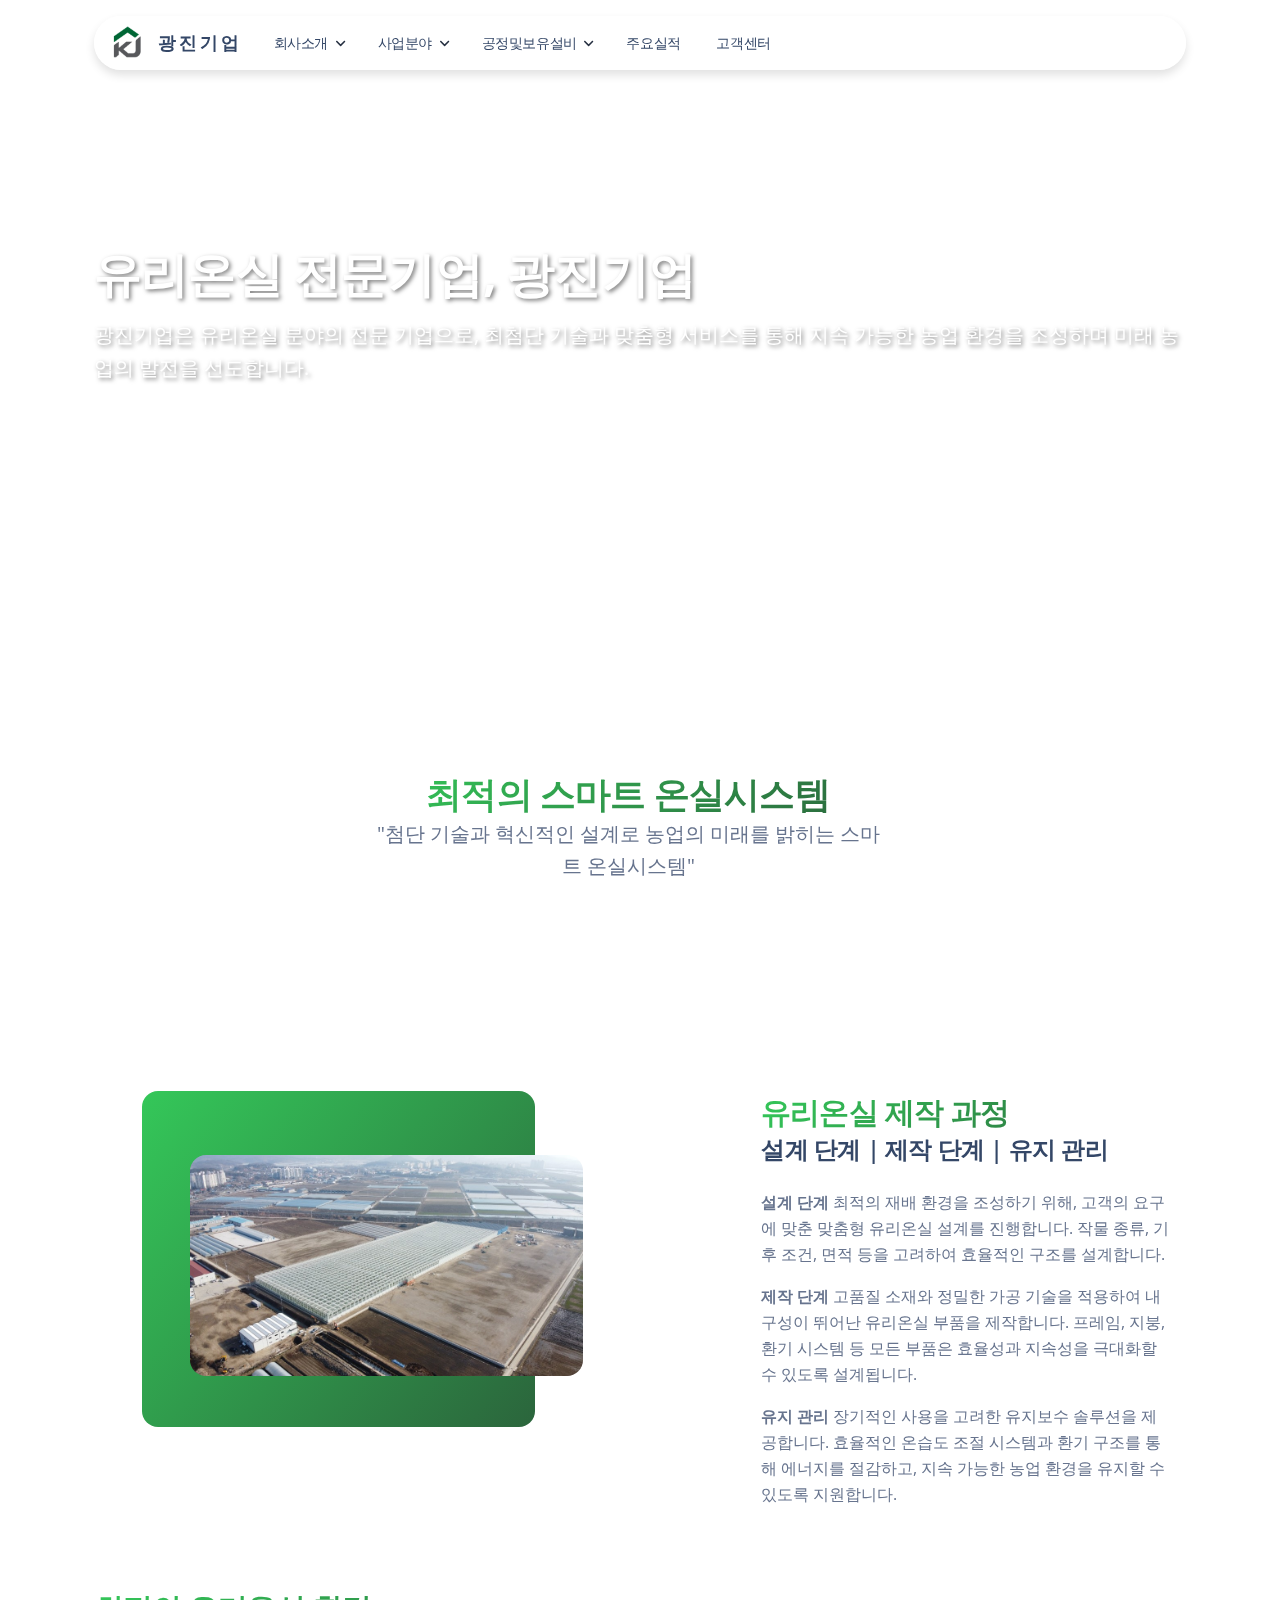
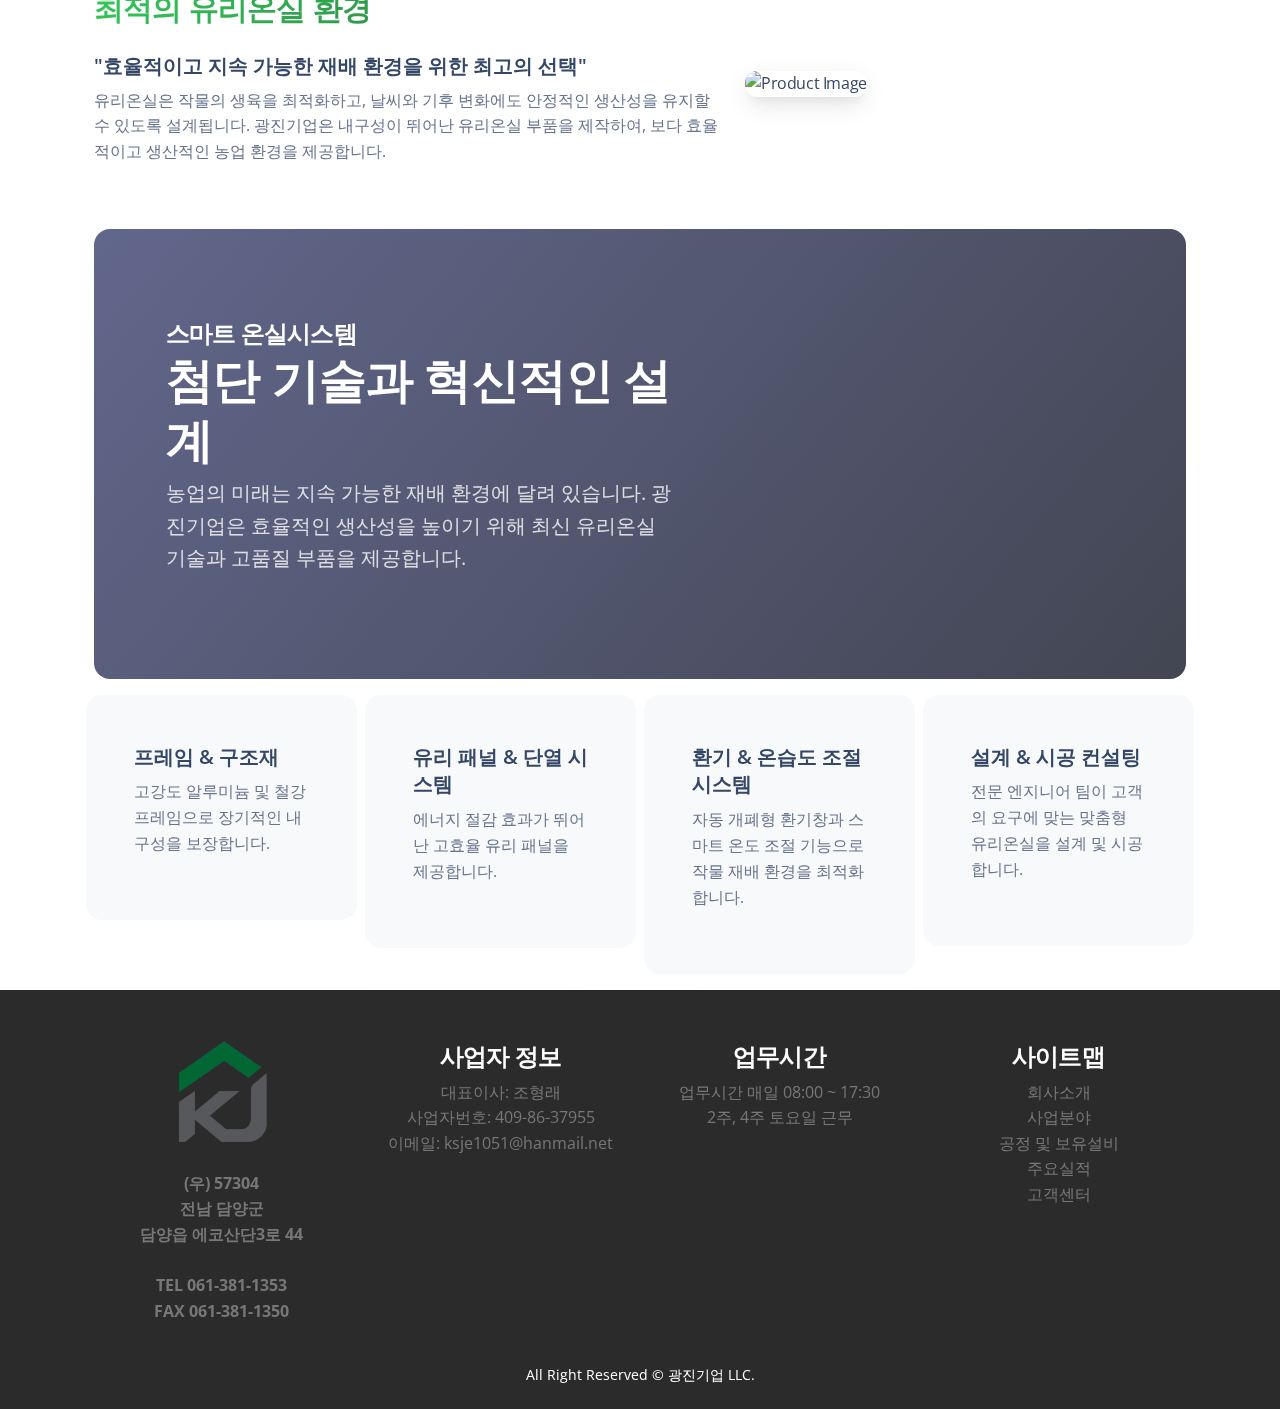
==== index.html @ 43ae908e "바로가기 삭제" ====
<!DOCTYPE html>
<html lang="en">

<head>
    <meta charset="utf-8" />
    <meta name="viewport" content="width=device-width, initial-scale=1, shrink-to-fit=no">

    <link rel="apple-touch-icon" sizes="76x76" href="./assets/img/apple-icon.png">
    <link rel="icon" type="image/png" href="./assets/img/main/kwangjin_logo.png">

    <title>광진기업</title>

    <!--     Fonts and icons     -->
    <link href="https://fonts.googleapis.com/css?family=Open+Sans:300,400,600,700" rel="stylesheet" />

    <!-- Nucleo Icons -->
    <link href="./assets/css/nucleo-icons.css" rel="stylesheet" />
    <link href="./assets/css/nucleo-svg.css" rel="stylesheet" />

    <!-- Font Awesome Icons -->
    <script src="https://kit.fontawesome.com/42d5adcbca.js" crossorigin="anonymous"></script>


    <!-- CSS Files -->



    <link id="pagestyle" href="./assets/css/soft-design-system.css?v=1.0.9" rel="stylesheet" />


    <link href="https://fonts.googleapis.com/css?family=M+PLUS+Rounded+1c" rel="stylesheet">
</head>

<body class="index-page">
    <!-- Navbar -->
    <div class="container position-sticky z-index-sticky top-0">
        <div class="row">
            <div class="col-12">
                <nav
                    class="navbar navbar-expand-lg  blur blur-rounded top-0 z-index-fixed shadow position-absolute my-3 py-2 start-0 end-0 mx-4">
                    <div class="container-fluid px-0">
                        <img src="assets/img/main/kwangjin_logo.png"
                            style="width: 30px; margin-bottom: 0.15rem; margin-left: 0.1rem;">
                        <a class="navbar-brand font-weight-bolder ms-sm-3" href="http://kwangjin.tech/index.html"
                            rel="tooltip" title="Designed and Coded by Creative Tim" data-placement="bottom"
                            style="font-size: 1.1rem; padding: 0; letter-spacing: 3px; font-family: 'M PLUS Rounded 1c';">
                            광진기업
                        </a>
                        <button class="navbar-toggler shadow-none ms-2" type="button" data-bs-toggle="collapse"
                            data-bs-target="#navigation" aria-controls="navigation" aria-expanded="false"
                            aria-label="Toggle navigation">
                            <span class="navbar-toggler-icon mt-2">
                                <span class="navbar-toggler-bar bar1"></span>
                                <span class="navbar-toggler-bar bar2"></span>
                                <span class="navbar-toggler-bar bar3"></span>
                            </span>
                        </button>
                        <div class="collapse navbar-collapse pt-3 pb-2 py-lg-0 w-100" id="navigation">
                            <ul class="navbar-nav navbar-nav-hover w-100">
                                <li class="nav-item dropdown dropdown-hover mx-2">
                                    <a class="nav-link ps-2 d-flex justify-content-between cursor-pointer align-items-center"
                                        href="javascript:;" id="dropdownMenuPages" data-bs-toggle="dropdown"
                                        aria-expanded="false">
                                        회사소개&nbsp;
                                        <img src="./assets/img/down-arrow-dark.svg" alt="down-arrow" class="arrow ms-1">
                                    </a>
                                    <div class="dropdown-menu dropdown-menu-animation dropdown-md p-3 border-radius-lg mt-0 mt-lg-3"
                                        aria-labelledby="dropdownMenuPages">
                                        <div class="d-none d-lg-block">
                                            <a href="http://kwangjin.tech/companyInfo.html"
                                                class="dropdown-item border-radius-md">
                                                <span class="ps-3">회사소개</span>
                                            </a>
                                            <a href="http://kwangjin.tech/organization.html"
                                                class="dropdown-item border-radius-md">
                                                <span class="ps-3">조직도</span>
                                            </a>
                                            <a href="http://kwangjin.tech/photoboard.html"
                                                class="dropdown-item border-radius-md">
                                                <span class="ps-3">인증서현황</span>
                                            </a>
                                            <a href="javascript:alert('해당 페이지는 준비중 입니다!');"
                                                class="dropdown-item border-radius-md">
                                                <span class="ps-3">약도</span>
                                            </a>
                                        </div>
                                        <div class="d-lg-none">
                                            <a href="http://kwangjin.tech/companyInfo.html"
                                                class="dropdown-item border-radius-md">
                                                <span class="ps-3">회사소개</span>
                                            </a>
                                            <a href="http://kwangjin.tech/organization.html"
                                                class="dropdown-item border-radius-md">
                                                <span class="ps-3">조직도</span>
                                            </a>
                                            <a href="http://kwangjin.tech/photoboard.html"
                                                class="dropdown-item border-radius-md">
                                                <span class="ps-3">인증서현황</span>
                                            </a>
                                            <a href="javascript:alert('해당 페이지는 준비중 입니다!');"
                                                class="dropdown-item border-radius-md">
                                                <span class="ps-3">약도</span>
                                            </a>
                                        </div>
                                    </div>
                                </li>



                                <li class="nav-item dropdown dropdown-hover mx-2">
                                    <a class="nav-link ps-2 d-flex justify-content-between cursor-pointer align-items-center"
                                        href="javascript:;" id="dropdownMenuPages" data-bs-toggle="dropdown"
                                        aria-expanded="false">
                                        사업분야&nbsp;
                                        <img src="./assets/img/down-arrow-dark.svg" alt="down-arrow" class="arrow ms-1">
                                    </a>
                                    <div class="dropdown-menu dropdown-menu-animation dropdown-md p-3 border-radius-lg mt-0 mt-lg-3"
                                        aria-labelledby="dropdownMenuPages">
                                        <div class="d-none d-lg-block">
                                            <a href="http://kwangjin.tech/glassGreenhouse.html"
                                                class="dropdown-item border-radius-md">
                                                <span class="ps-3">유리온실</span>
                                            </a>
                                            <a href="http://kwangjin.tech/weightGreenhouse.html"
                                                class="dropdown-item border-radius-md">
                                                <span class="ps-3">경량온실</span>
                                            </a>
                                            <a href="javascript:alert('해당 페이지는 준비중 입니다!');"
                                                class="dropdown-item border-radius-md">
                                                <span class="ps-3">제품소개</span>
                                            </a>
                                        </div>
                                        <div class="d-lg-none">
                                            <a href="http://kwangjin.tech/glassGreenhouse.html"
                                                class="dropdown-item border-radius-md">
                                                <span class="ps-3">유리온실</span>
                                            </a>
                                            <a href="http://kwangjin.tech/weightGreenhouse.html"
                                                class="dropdown-item border-radius-md">
                                                <span class="ps-3">경량온실</span>
                                            </a>
                                            <a href="javascript:alert('해당 페이지는 준비중 입니다!');"
                                                class="dropdown-item border-radius-md">
                                                <span class="ps-3">제품소개</span>
                                            </a>
                                        </div>
                                    </div>
                                </li>


                                <li class="nav-item dropdown dropdown-hover mx-2">
                                    <a class="nav-link ps-2 d-flex justify-content-between cursor-pointer align-items-center"
                                        href="javascript:;" id="dropdownMenuPages" data-bs-toggle="dropdown"
                                        aria-expanded="false">
                                        공정및보유설비&nbsp;
                                        <img src="./assets/img/down-arrow-dark.svg" alt="down-arrow" class="arrow ms-1">
                                    </a>
                                    <div class="dropdown-menu dropdown-menu-animation dropdown-md p-3 border-radius-lg mt-0 mt-lg-3"
                                        aria-labelledby="dropdownMenuPages">
                                        <div class="d-none d-lg-block">
                                            <a href="http://kwangjin.tech/process.html"
                                                class="dropdown-item border-radius-md">
                                                <span class="ps-3">공정과정</span>
                                            </a>
                                            <a href="http://kwangjin.tech/al_process.html"
                                                class="dropdown-item border-radius-md">
                                                <span class="ps-3">얄미늄</span>
                                            </a>
                                            <a href="http://kwangjin.tech/steel_process.html"
                                                class="dropdown-item border-radius-md">
                                                <span class="ps-3">철골</span>
                                            </a>
                                        </div>
                                        <div class="d-lg-none">
                                            <a href="http://kwangjin.tech/process.html"
                                                class="dropdown-item border-radius-md">
                                                <span class="ps-3">공정과정</span>
                                            </a>
                                            <a href="http://kwangjin.tech/al_process.html"
                                                class="dropdown-item border-radius-md">
                                                <span class="ps-3">얄미늄</span>
                                            </a>
                                            <a href="http://kwangjin.tech/steel_process.html"
                                                class="dropdown-item border-radius-md">
                                                <span class="ps-3">철골</span>
                                            </a>
                                        </div>
                                    </div>
                                </li>

                                <li class="nav-item dropdown dropdown-hover mx-2">
                                    <a class="nav-link ps-2 d-flex justify-content-between cursor-pointer align-items-center"
                                        href="http://kwangjin.tech/results.html" id="dropdownMenuPages">
                                        주요실적&nbsp;
                                    </a>
                                </li>

                                <li class="nav-item dropdown dropdown-hover mx-2">
                                    <a class="nav-link ps-2 d-flex justify-content-between cursor-pointer align-items-center"
                                        href="http://kwangjin.tech/contact.html" id="dropdownMenuPages">
                                        고객센터&nbsp;
                                    </a>
                                </li>
                            </ul>
                        </div>
                    </div>
                </nav>
                <!-- End Navbar -->
            </div>
        </div>
    </div>

    <header class="header-2">
        <div class="page-header min-vh-75 relative" style="background-image: url('./assets/img/main/sky.jpg')">
            <div class="container">
                <div class="row">
                    <div class="col-lg-7mx-auto">
                        <h1 class="text-white pt-3 mt-n5 text-shadow">유리온실 전문기업, 광진기업</h1>
                        <p class="lead text-white mt-3 text-shadow">광진기업은 유리온실 분야의 전문 기업으로, 최첨단 기술과 맞춤형 서비스를 통해 지속 가능한
                            농업 환경을 조성하며 미래 농업의 발전을 선도합니다.
                        </p>
                    </div>
                </div>
            </div>

            <div class="position-absolute w-100 z-index-1 bottom-0">
                <svg class="waves" xmlns="http://www.w3.org/2000/svg" xmlns:xlink="http://www.w3.org/1999/xlink"
                    viewBox="0 24 150 40" preserveAspectRatio="none" shape-rendering="auto">
                    <defs>
                        <path id="gentle-wave"
                            d="M-160 44c30 0 58-18 88-18s 58 18 88 18 58-18 88-18 58 18 88 18 v44h-352z" />
                    </defs>
                    <g class="moving-waves">
                        <use xlink:href="#gentle-wave" x="48" y="-1" fill="rgba(255,255,255,0.40" />
                        <use xlink:href="#gentle-wave" x="48" y="3" fill="rgba(255,255,255,0.35)" />
                        <use xlink:href="#gentle-wave" x="48" y="5" fill="rgba(255,255,255,0.25)" />
                        <use xlink:href="#gentle-wave" x="48" y="8" fill="rgba(255,255,255,0.20)" />
                        <use xlink:href="#gentle-wave" x="48" y="13" fill="rgba(255,255,255,0.15)" />
                        <use xlink:href="#gentle-wave" x="48" y="16" fill="rgba(255,255,255,0.95" />
                    </g>
                </svg>
            </div>
        </div>
    </header>
    <section class="py-5">
        <div class="container">
            <div class="row">
                <div class="row text-center my-sm-5 mt-5">
                    <div class="col-lg-6 mx-auto">
                        <h2 class="text-primary text-gradient mb-0">최적의 스마트 온실시스템</h2>
                        <!-- <h2 class="">말씀과 동행하는 교회</h2> -->
                        <p class="lead">"첨단 기술과 혁신적인 설계로 농업의 미래를 밝히는 스마트 온실시스템"</p>
                    </div>
                </div>
            </div>
        </div>
    </section>

    <section class="pt-lg-7 pt-5">
        <div class="container">
            <div class="row">
                <div class="col-lg-5 col-md-8 order-2 order-md-2 order-lg-1">
                    <div
                        class="position-relative ms-lg-5 mb-0 mb-md-7 mb-lg-0 d-none d-md-block d-lg-block d-xl-block h-75">
                        <div
                            class="bg-gradient-primary w-100 h-100 border-radius-xl position-absolute d-lg-block d-none">
                        </div>
                        <img src="./assets/img/main/construction.jpg"
                            class="w-100 border-radius-xl mt-6 ms-lg-5 position-relative z-index-5" alt="">
                    </div>
                </div>
                <div class="col-lg-5 col-md-12 ms-auto order-1 order-md-1 order-lg-1">
                    <div class="p-3 pt-0">
                        <h3 class="text-gradient text-primary mb-0">유리온실 제작 과정</h3>
                        <h4 class="mb-4"><a href="javascript:alert('해당 페이지는 준비중 입니다!');" target="blank"
                                rel="nofollow">설계 단계 | 제작 단계 | 유지 관리</a></h4>
                        <p><b>설계 단계 </b>최적의 재배 환경을 조성하기 위해, 고객의 요구에 맞춘 맞춤형 유리온실 설계를 진행합니다. 작물 종류, 기후 조건, 면적 등을 고려하여 효율적인
                            구조를 설계합니다.
                        </p>
                        <p><b>제작 단계 </b>고품질 소재와 정밀한 가공 기술을 적용하여 내구성이 뛰어난 유리온실 부품을 제작합니다. 프레임, 지붕, 환기 시스템 등 모든 부품은 효율성과
                            지속성을 극대화할 수
                            있도록 설계됩니다.</p>
                        <p><b>유지 관리 </b>장기적인 사용을 고려한 유지보수 솔루션을 제공합니다. 효율적인 온습도 조절 시스템과 환기 구조를 통해 에너지를 절감하고, 지속 가능한 농업
                            환경을 유지할 수 있도록
                            지원합니다.</p>
                        <!-- <a href="javascript:alert('해당 페이지는 준비중 입니다!');" target="blank" rel="nofollow" class="text-dark icon-move-right">바로가기
              <i class="fas fa-arrow-right text-sm ms-1"></i>
            </a> -->
                    </div>
                </div>
            </div>
        </div>
    </section>

    <section class="my-5">
        <div class="container">
            <div class="row">
                <div class="col-md-7 col-12 my-auto">
                    <h3 class="text-gradient text-primary mb-0">최적의 유리온실 환경</h3>
                    <p class="pe-md-5 mb-4">
                    <h5>"효율적이고 지속 가능한 재배 환경을 위한 최고의 선택"</h5>
                    유리온실은 작물의 생육을 최적화하고, 날씨와 기후 변화에도 안정적인 생산성을 유지할 수 있도록 설계됩니다. 광진기업은 내구성이 뛰어난 유리온실 부품을 제작하여, 보다 효율적이고
                    생산적인 농업
                    환경을 제공합니다.
                    </p>
                </div>
                <div class="col-md-5 col-12 my-auto">
                    <a href="javascript:alert('해당 페이지는 준비중 입니다!');">
                        <img class="w-100 border-radius-lg shadow-lg" src="./assets/img/main/sky.jpg"
                            alt="Product Image">
                    </a>
                </div>
            </div>
        </div>
    </section>
    <div class="container mt-sm-5">
        <div class="page-header min-vh-50 my-sm-3 mb-3 border-radius-xl"
            style="background-image: url('./assets/img/main/bakryeonJi.jpg');">
            <span class="mask bg-gradient-dark"></span>
            <div class="container">
                <div class="row">
                    <div class="col-lg-6 ms-lg-5">
                        <h4 class="text-white mb-0">스마트 온실시스템</h4>
                        <h1 class="text-white">첨단 기술과 혁신적인 설계</h1>
                        <p class="lead text-white opacity-8">농업의 미래는 지속 가능한 재배 환경에 달려 있습니다. 광진기업은 효율적인 생산성을 높이기 위해 최신
                            유리온실 기술과 고품질
                            부품을 제공합니다.</p>
                    </div>
                </div>
            </div>
        </div>
    </div>

    <div class="container">
        <div class="row">
            <div class="col-lg-3 px-lg-1 mt-lg-0 mt-3">
                <div class="info-horizontal bg-gray-100 border-radius-xl p-5">
                    <div class="description">
                        <h5>프레임 & 구조재</h5>
                        <p>고강도 알루미늄 및 철강 프레임으로 장기적인 내구성을 보장합니다.</p>
                    </div>
                </div>
            </div>
            <div class="col-lg-3 px-lg-1 mt-lg-0 mt-3">
                <div class="info-horizontal bg-gray-100 border-radius-xl p-5">
                    <div class="description">
                        <h5>유리 패널 & 단열 시스템</h5>
                        <p>에너지 절감 효과가 뛰어난 고효율 유리 패널을 제공합니다.</p>
                    </div>
                </div>
            </div>
            <div class="col-lg-3 px-lg-1 mt-lg-0 mt-3">
                <div class="info-horizontal bg-gray-100 border-radius-xl p-5">
                    <div class="description">
                        <h5>환기 & 온습도 조절 시스템</h5>
                        <p>자동 개폐형 환기창과 스마트 온도 조절 기능으로 작물 재배 환경을 최적화합니다.</p>
                    </div>
                </div>
            </div>
            <div class="col-lg-3 px-lg-1 mt-lg-0 mt-3">
                <div class="info-horizontal bg-gray-100 border-radius-xl p-5">
                    <div class="description">
                        <h5>설계 & 시공 컨설팅</h5>
                        <p>전문 엔지니어 팀이 고객의 요구에 맞는 맞춤형 유리온실을 설계 및 시공합니다.</p>
                    </div>
                </div>
            </div>

        </div>
    </div>
    <footer class="footer pt-0 mt-0" style="background-color: #2B2B2B;">
        <hr class="horizontal dark mb-5">
        <div class="container">
            <div class=" row">
                <div class="col-md-3 mb-3">
                    <div style="text-align: center; color: #777777;">
                        <img src="./assets/img/main/kwangjin_logo.png" style="width: 100px;"><br><br>
                        <strong>
                            (우) 57304 <br>
                            전남 담양군 <br>담양읍 에코산단3로 44<br><br>
                            TEL 061-381-1353<br>
                            FAX 061-381-1350
                        </strong>
                    </div>

                </div>
                <div class="col-md-3 mb-3">
                    <div style="text-align: center; color: #777777;">
                        <div style="color: #777777;">
                            <h4><strong style="color: #ffffff;">사업자 정보</strong></h4>
                            대표이사: 조형래<br>
                            사업자번호: 409-86-37955<br>
                            이메일: ksje1051@hanmail.net
                        </div>
                    </div>
                </div>
                <div class="col-md-3 mb-3">
                    <div style="text-align: center; color: #777777;">
                        <div style="color: #777777;">
                            <h4><strong style="color: #ffffff;">업무시간</strong></h4>
                            업무시간 매일 08:00 ~ 17:30<br>
                            2주, 4주 토요일 근무<br>
                        </div>
                    </div>
                </div>
                <div class="col-md-3 mb-3">
                    <div style="text-align: center; color: #777777;">
                        <div style="color: #777777;" style="display: none;">
                            <h4><strong style="color: #ffffff;">사이트맵</strong></h4>
                            회사소개<br>
                            사업분야<br>
                            공정 및 보유설비<br>
                            주요실적<br>
                            고객센터
                        </div>
                    </div>
                </div>
                <div class="col-12">
                    <div class="text-center">
                        <p class="my-4 text-sm" style="color: #ffffff;">
                            All Right Reserved © 광진기업 LLC.
                        </p>
                    </div>
                </div>
            </div>
        </div>
    </footer>

    <script src="./assets/js/core/popper.min.js" type="text/javascript"></script>
    <script src="./assets/js/core/bootstrap.min.js" type="text/javascript"></script>


    <script type="text/javascript">

        if (document.getElementById('state1')) {
            const countUp = new CountUp('state1', document.getElementById("state1").getAttribute("countTo"));
            if (!countUp.error) {
                countUp.start();
            } else {
                console.error(countUp.error);
            }
        }
        if (document.getElementById('state2')) {
            const countUp1 = new CountUp('state2', document.getElementById("state2").getAttribute("countTo"));
            if (!countUp1.error) {
                countUp1.start();
            } else {
                console.error(countUp1.error);
            }
        }
        if (document.getElementById('state3')) {
            const countUp2 = new CountUp('state3', document.getElementById("state3").getAttribute("countTo"));
            if (!countUp2.error) {
                countUp2.start();
            } else {
                console.error(countUp2.error);
            };
        }
    </script>
    <style>
        .text-shadow {
            text-shadow: 2px 2px 4px rgba(0, 0, 0, 0.5);
        }
    </style>
</body>

</html>
---- assets/css/nucleo-icons.css ----
/*--------------------------------

hermes-dashboard-icons Web Font - built using nucleoapp.com
License - nucleoapp.com/license/

-------------------------------- */
/* @font-face {
  font-family: 'NucleoIcons';
  src: url('../fonts/nucleo-icons.eot');
  src: url('../fonts/nucleo-icons.eot') format('embedded-opentype'), url('../fonts/nucleo-icons.woff2') format('woff2'), url('../fonts/nucleo-icons.woff') format('woff'), url('../fonts/nucleo-icons.ttf') format('truetype'), url('../fonts/nucleo-icons.svg') format('svg');
  font-weight: normal;
  font-style: normal;
} */

/*------------------------
    base class definition
-------------------------*/
.ni {
  display: inline-block;
  font: normal normal normal 14px/1 NucleoIcons;
  font-size: inherit;
  text-rendering: auto;
  -webkit-font-smoothing: antialiased;
  -moz-osx-font-smoothing: grayscale;
}

/*------------------------
  change icon size
-------------------------*/
.ni-lg {
  font-size: 1.33333333em;
  line-height: 0.75em;
  vertical-align: -15%;
}

.ni-2x {
  font-size: 2em;
}

.ni-3x {
  font-size: 3em;
}

.ni-4x {
  font-size: 4em;
}

.ni-5x {
  font-size: 5em;
}

/*----------------------------------
  add a square/circle background
-----------------------------------*/
.ni.square,
.ni.circle {
  padding: 0.33333333em;
  vertical-align: -16%;
  background-color: #eee;
}

.ni.circle {
  border-radius: 50%;
}

/*------------------------
  list icons
-------------------------*/
.ni-ul {
  padding-left: 0;
  margin-left: 2.14285714em;
  list-style-type: none;
}

.ni-ul>li {
  position: relative;
}

.ni-ul>li>.ni {
  position: absolute;
  left: -1.57142857em;
  top: 0.14285714em;
  text-align: center;
}

.ni-ul>li>.ni.lg {
  top: 0;
  left: -1.35714286em;
}

.ni-ul>li>.ni.circle,
.ni-ul>li>.ni.square {
  top: -0.19047619em;
  left: -1.9047619em;
}

/*------------------------
  spinning icons
-------------------------*/
.ni.spin {
  -webkit-animation: nc-spin 2s infinite linear;
  -moz-animation: nc-spin 2s infinite linear;
  animation: nc-spin 2s infinite linear;
}

@-webkit-keyframes nc-spin {
  0% {
    -webkit-transform: rotate(0deg);
  }

  100% {
    -webkit-transform: rotate(360deg);
  }
}

@-moz-keyframes nc-spin {
  0% {
    -moz-transform: rotate(0deg);
  }

  100% {
    -moz-transform: rotate(360deg);
  }
}

@keyframes nc-spin {
  0% {
    -webkit-transform: rotate(0deg);
    -moz-transform: rotate(0deg);
    -ms-transform: rotate(0deg);
    -o-transform: rotate(0deg);
    transform: rotate(0deg);
  }

  100% {
    -webkit-transform: rotate(360deg);
    -moz-transform: rotate(360deg);
    -ms-transform: rotate(360deg);
    -o-transform: rotate(360deg);
    transform: rotate(360deg);
  }
}

/*------------------------
  rotated/flipped icons
-------------------------*/
.ni.rotate-90 {
  filter: progid:DXImageTransform.Microsoft.BasicImage(rotation=1);
  -webkit-transform: rotate(90deg);
  -moz-transform: rotate(90deg);
  -ms-transform: rotate(90deg);
  -o-transform: rotate(90deg);
  transform: rotate(90deg);
}

.ni.rotate-180 {
  filter: progid:DXImageTransform.Microsoft.BasicImage(rotation=2);
  -webkit-transform: rotate(180deg);
  -moz-transform: rotate(180deg);
  -ms-transform: rotate(180deg);
  -o-transform: rotate(180deg);
  transform: rotate(180deg);
}

.ni.rotate-270 {
  filter: progid:DXImageTransform.Microsoft.BasicImage(rotation=3);
  -webkit-transform: rotate(270deg);
  -moz-transform: rotate(270deg);
  -ms-transform: rotate(270deg);
  -o-transform: rotate(270deg);
  transform: rotate(270deg);
}

.ni.flip-y {
  filter: progid:DXImageTransform.Microsoft.BasicImage(rotation=0);
  -webkit-transform: scale(-1, 1);
  -moz-transform: scale(-1, 1);
  -ms-transform: scale(-1, 1);
  -o-transform: scale(-1, 1);
  transform: scale(-1, 1);
}

.ni.flip-x {
  filter: progid:DXImageTransform.Microsoft.BasicImage(rotation=2);
  -webkit-transform: scale(1, -1);
  -moz-transform: scale(1, -1);
  -ms-transform: scale(1, -1);
  -o-transform: scale(1, -1);
  transform: scale(1, -1);
}

/*------------------------
    font icons
-------------------------*/

.ni-active-40::before {
  content: "\ea02";
}

.ni-air-baloon::before {
  content: "\ea03";
}

.ni-album-2::before {
  content: "\ea04";
}

.ni-align-center::before {
  content: "\ea05";
}

.ni-align-left-2::before {
  content: "\ea06";
}

.ni-ambulance::before {
  content: "\ea07";
}

.ni-app::before {
  content: "\ea08";
}

.ni-archive-2::before {
  content: "\ea09";
}

.ni-atom::before {
  content: "\ea0a";
}

.ni-badge::before {
  content: "\ea0b";
}

.ni-bag-17::before {
  content: "\ea0c";
}

.ni-basket::before {
  content: "\ea0d";
}

.ni-bell-55::before {
  content: "\ea0e";
}

.ni-bold-down::before {
  content: "\ea0f";
}

.ni-bold-left::before {
  content: "\ea10";
}

.ni-bold-right::before {
  content: "\ea11";
}

.ni-bold-up::before {
  content: "\ea12";
}

.ni-bold::before {
  content: "\ea13";
}

.ni-book-bookmark::before {
  content: "\ea14";
}

.ni-books::before {
  content: "\ea15";
}

.ni-box-2::before {
  content: "\ea16";
}

.ni-briefcase-24::before {
  content: "\ea17";
}

.ni-building::before {
  content: "\ea18";
}

.ni-bulb-61::before {
  content: "\ea19";
}

.ni-bullet-list-67::before {
  content: "\ea1a";
}

.ni-bus-front-12::before {
  content: "\ea1b";
}

.ni-button-pause::before {
  content: "\ea1c";
}

.ni-button-play::before {
  content: "\ea1d";
}

.ni-button-power::before {
  content: "\ea1e";
}

.ni-calendar-grid-58::before {
  content: "\ea1f";
}

.ni-camera-compact::before {
  content: "\ea20";
}

.ni-caps-small::before {
  content: "\ea21";
}

.ni-cart::before {
  content: "\ea22";
}

.ni-chart-bar-32::before {
  content: "\ea23";
}

.ni-chart-pie-35::before {
  content: "\ea24";
}

.ni-chat-round::before {
  content: "\ea25";
}

.ni-check-bold::before {
  content: "\ea26";
}

.ni-circle-08::before {
  content: "\ea27";
}

.ni-cloud-download-95::before {
  content: "\ea28";
}

.ni-cloud-upload-96::before {
  content: "\ea29";
}

.ni-compass-04::before {
  content: "\ea2a";
}

.ni-controller::before {
  content: "\ea2b";
}

.ni-credit-card::before {
  content: "\ea2c";
}

.ni-curved-next::before {
  content: "\ea2d";
}

.ni-delivery-fast::before {
  content: "\ea2e";
}

.ni-diamond::before {
  content: "\ea2f";
}

.ni-email-83::before {
  content: "\ea30";
}

.ni-fat-add::before {
  content: "\ea31";
}

.ni-fat-delete::before {
  content: "\ea32";
}

.ni-fat-remove::before {
  content: "\ea33";
}

.ni-favourite-28::before {
  content: "\ea34";
}

.ni-folder-17::before {
  content: "\ea35";
}

.ni-glasses-2::before {
  content: "\ea36";
}

.ni-hat-3::before {
  content: "\ea37";
}

.ni-headphones::before {
  content: "\ea38";
}

.ni-html5::before {
  content: "\ea39";
}

.ni-istanbul::before {
  content: "\ea3a";
}

.ni-key-25::before {
  content: "\ea3b";
}

.ni-laptop::before {
  content: "\ea3c";
}

.ni-like-2::before {
  content: "\ea3d";
}

.ni-lock-circle-open::before {
  content: "\ea3e";
}

.ni-map-big::before {
  content: "\ea3f";
}

.ni-mobile-button::before {
  content: "\ea40";
}

.ni-money-coins::before {
  content: "\ea41";
}

.ni-note-03::before {
  content: "\ea42";
}

.ni-notification-70::before {
  content: "\ea43";
}

.ni-palette::before {
  content: "\ea44";
}

.ni-paper-diploma::before {
  content: "\ea45";
}

.ni-pin-3::before {
  content: "\ea46";
}

.ni-planet::before {
  content: "\ea47";
}

.ni-ruler-pencil::before {
  content: "\ea48";
}

.ni-satisfied::before {
  content: "\ea49";
}

.ni-scissors::before {
  content: "\ea4a";
}

.ni-send::before {
  content: "\ea4b";
}

.ni-settings-gear-65::before {
  content: "\ea4c";
}

.ni-settings::before {
  content: "\ea4d";
}

.ni-single-02::before {
  content: "\ea4e";
}

.ni-single-copy-04::before {
  content: "\ea4f";
}

.ni-sound-wave::before {
  content: "\ea50";
}

.ni-spaceship::before {
  content: "\ea51";
}

.ni-square-pin::before {
  content: "\ea52";
}

.ni-support-16::before {
  content: "\ea53";
}

.ni-tablet-button::before {
  content: "\ea54";
}

.ni-tag::before {
  content: "\ea55";
}

.ni-tie-bow::before {
  content: "\ea56";
}

.ni-time-alarm::before {
  content: "\ea57";
}

.ni-trophy::before {
  content: "\ea58";
}

.ni-tv-2::before {
  content: "\ea59";
}

.ni-umbrella-13::before {
  content: "\ea5a";
}

.ni-user-run::before {
  content: "\ea5b";
}

.ni-vector::before {
  content: "\ea5c";
}

.ni-watch-time::before {
  content: "\ea5d";
}

.ni-world::before {
  content: "\ea5e";
}

.ni-zoom-split-in::before {
  content: "\ea5f";
}

.ni-collection::before {
  content: "\ea60";
}

.ni-image::before {
  content: "\ea61";
}

.ni-shop::before {
  content: "\ea62";
}

.ni-ungroup::before {
  content: "\ea63";
}

.ni-world-2::before {
  content: "\ea64";
}

.ni-ui-04::before {
  content: "\ea65";
}


/* all icon font classes list here */
---- assets/css/nucleo-svg.css ----
/* Generated using nucleoapp.com */
/* --------------------------------

Icon colors

-------------------------------- */

.icon {
  display: inline-block;
  /* icon primary color */
  color: #111111;
  height: 1em;
  width: 1em;
}

.icon use {
  /* icon secondary color - fill */
  fill: #7ea6f6;
}

.icon.icon-outline use {
  /* icon secondary color - stroke */
  stroke: #7ea6f6;
}

/* --------------------------------

Change icon size

-------------------------------- */

.icon-xs {
  height: 0.5em;
  width: 0.5em;
}

.icon-sm {
  height: 0.8em;
  width: 0.8em;
}

.icon-lg {
  height: 1.6em;
  width: 1.6em;
}

.icon-xl {
  height: 2em;
  width: 2em;
}

/* -------------------------------- 

Align icon and text 

-------------------------------- */

.icon-text-aligner {
  /* add this class to parent element that contains icon + text */
  display: flex;
  align-items: center;
}

.icon-text-aligner .icon {
  color: inherit;
  margin-right: 0.4em;
}

.icon-text-aligner .icon use {
  color: inherit;
  fill: currentColor;
}

.icon-text-aligner .icon.icon-outline use {
  stroke: currentColor;
}

/* -------------------------------- 

Icon reset values - used to enable color customizations

-------------------------------- */

.icon {
  fill: currentColor;
  stroke: none;
}

.icon.icon-outline {
  fill: none;
  stroke: currentColor;
}

.icon use {
  stroke: none;
}

.icon.icon-outline use {
  fill: none;
}

/* -------------------------------- 

Stroke effects - Nucleo outline icons

- 16px icons -> up to 1px stroke (16px outline icons do not support stroke changes)
- 24px, 32px icons -> up to 2px stroke
- 48px, 64px icons -> up to 4px stroke

-------------------------------- */

.icon-outline.icon-stroke-1 {
  stroke-width: 1px;
}

.icon-outline.icon-stroke-2 {
  stroke-width: 2px;
}

.icon-outline.icon-stroke-3 {
  stroke-width: 3px;
}

.icon-outline.icon-stroke-4 {
  stroke-width: 4px;
}

.icon-outline.icon-stroke-1 use,
.icon-outline.icon-stroke-3 use {
  -webkit-transform: translateX(0.5px) translateY(0.5px);
  -moz-transform: translateX(0.5px) translateY(0.5px);
  -ms-transform: translateX(0.5px) translateY(0.5px);
  -o-transform: translateX(0.5px) translateY(0.5px);
  transform: translateX(0.5px) translateY(0.5px);
}
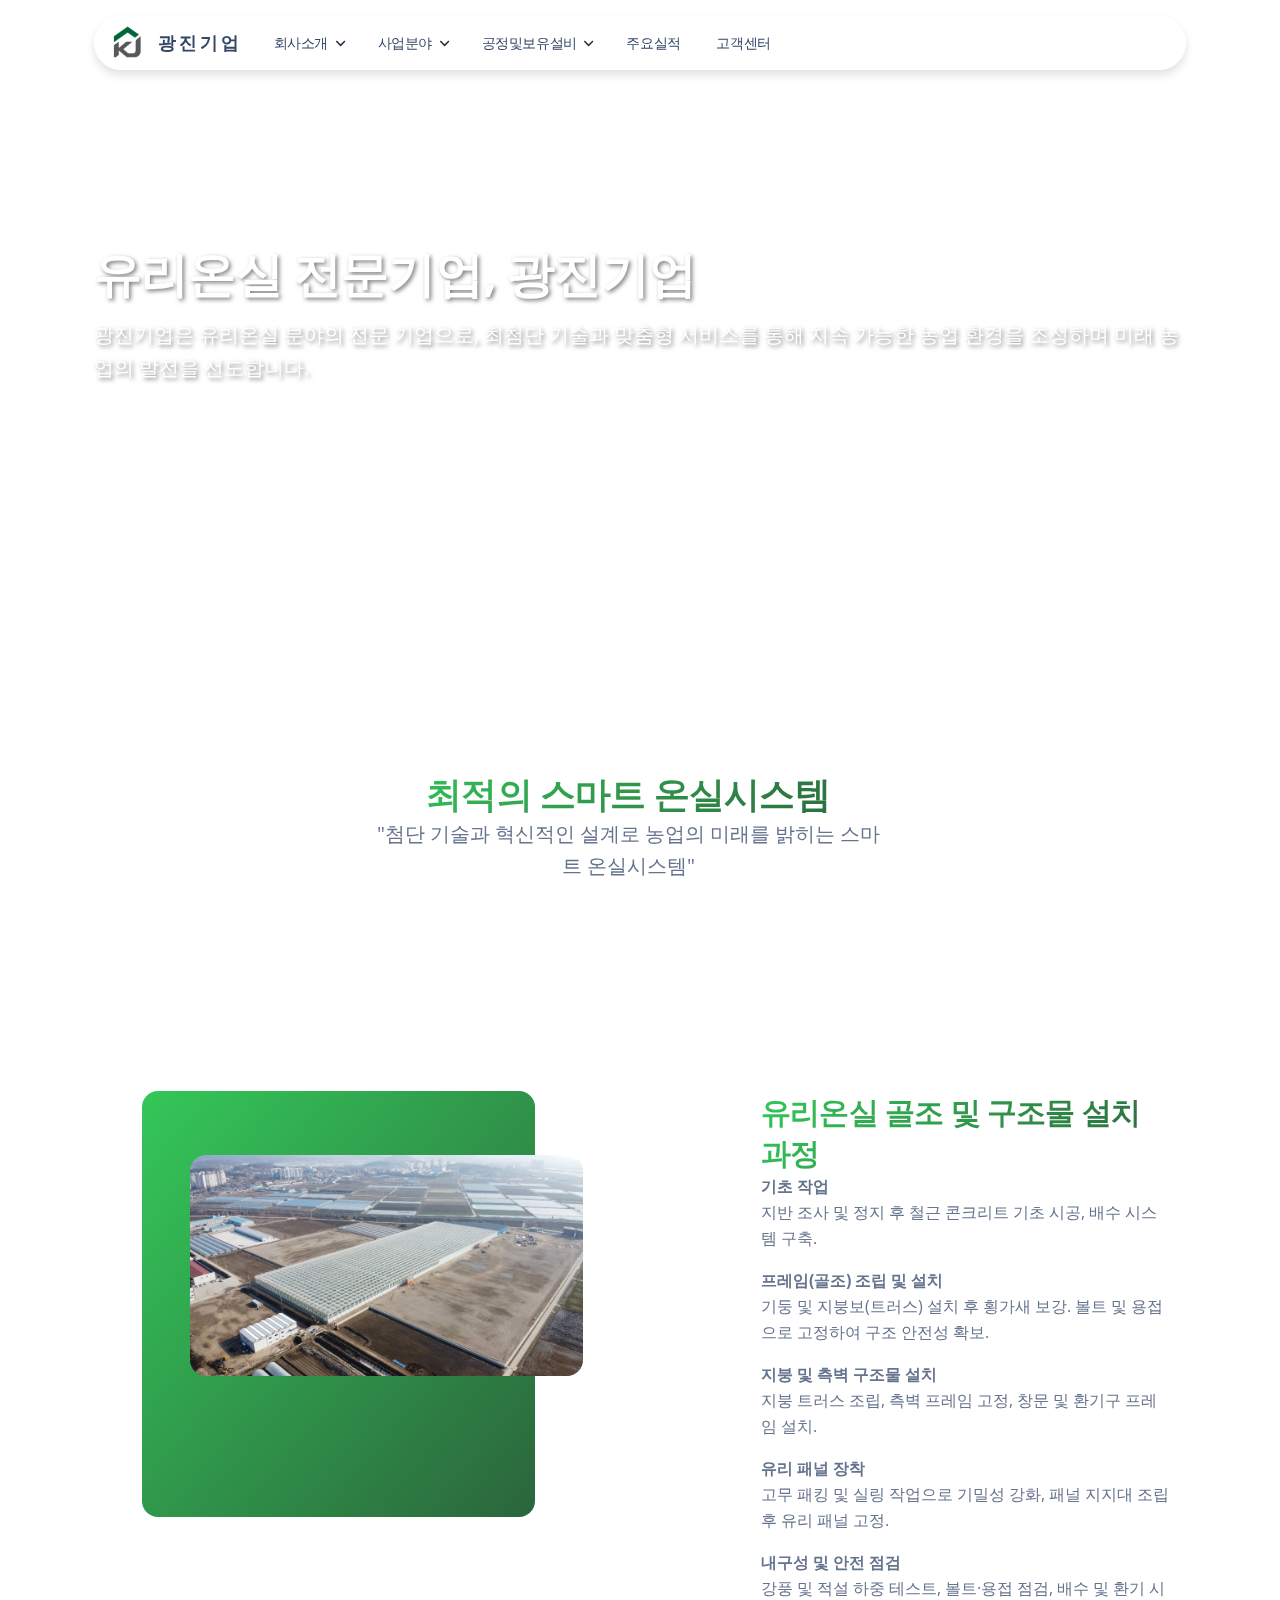
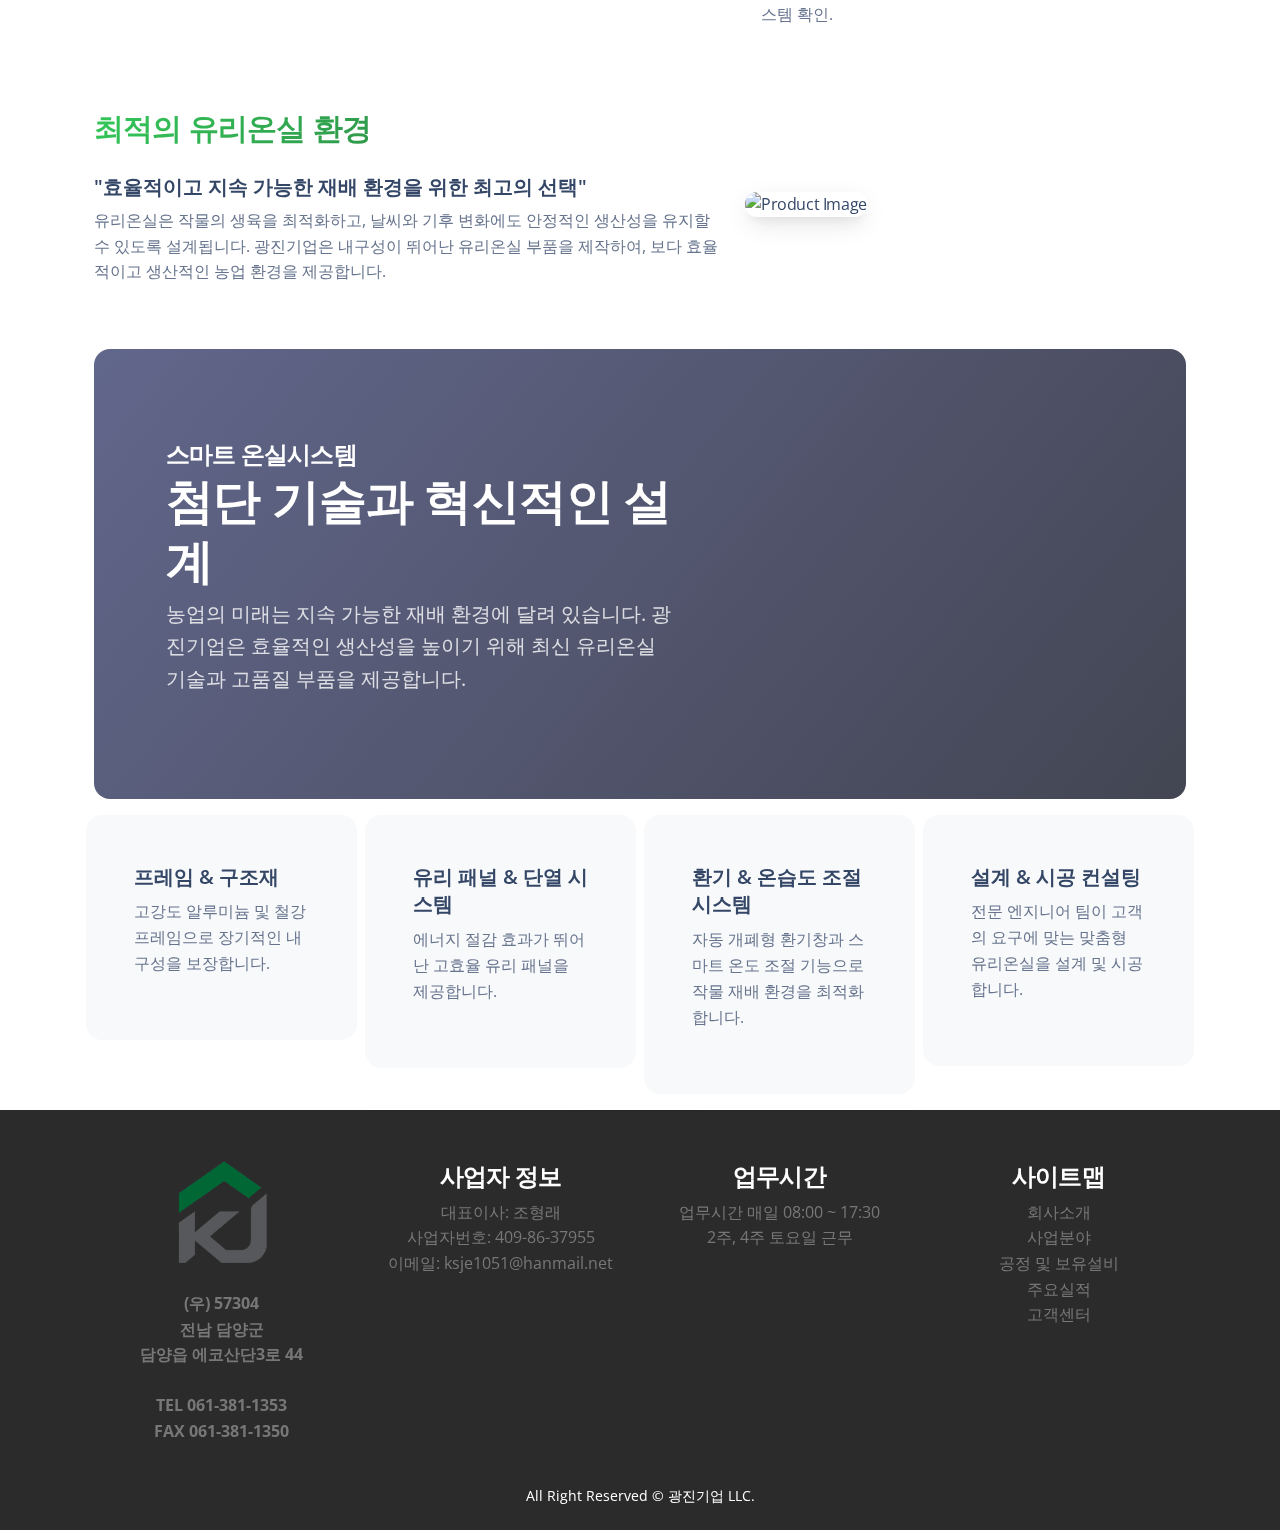
==== commit 2985a481: "메인 제작과정 수정" ====
--- a/index.html
+++ b/index.html
@@ -270,22 +270,53 @@
                     </div>
                 </div>
                 <div class="col-lg-5 col-md-12 ms-auto order-1 order-md-1 order-lg-1">
+                    <!-- <div class="p-3 pt-0">
+                        <h3 class="text-gradient text-primary mb-0">유리온실 골조 및 구조물 설치 과정</h3>
+                        <p><b>유리온실 골조 및 구조물 설치</b>
+                            과정 유리온실의 골조와 구조물 설치는 온실의 내구성과 안정성을 결정하는 핵심 공정입니다. 주로 강철이나 알루미늄 프레임을 사용하며, 온실이 기후 변화와 외부
+                            환경에 견딜
+                            수 있도록 정밀하게 시공됩니다.
+                        </p>
+                        <p><b>기초 작업</b> 지반 조사 및 정지 작업: 평탄화 및 기초 다짐 작업 수행
+                            기초 공사: 철근 콘크리트 기초(파일 기초 또는 슬래브 기초) 시공
+                            배수 시스템 구축: 온실 내·외부 배수로 및 배수관 설치
+                        </p>
+                        <p><b>프레임(골조) 조립 및 설치 </b>기둥 및 보 설치: 주요 골조인 기둥과 지붕보(트러스) 설치
+                            크로스 브레이싱(횡가새) 작업: 구조물의 강도를 높이기 위한 보강 작업
+                            볼트 및 용접 고정: 프레임을 견고하게 조립하여 구조 안전성 확보</p>
+                        <p><b>지붕 및 측벽 구조물 설치</b>지붕 트러스 설치: 온실 지붕을 지지할 수 있도록 강철 또는 알루미늄 트러스 조립
+                            측벽 프레임 부착: 유리 패널을 지지할 수 있도록 측면 프레임 고정
+                            창문 및 환기구 프레임 작업: 자연환기 또는 자동 환기 시스템을 위한 창문 구조 설치</p>
+                        <p><b>유리 패널 장착을 위한 마감 작업</b>고무 패킹 및 실링 작업: 기밀성과 단열성을 높이기 위한 패킹 부착
+                            패널 지지대 설치: 유리 패널을 고정할 수 있도록 지지대 조립
+                        </p>
+                        <p><b>내구성 및 안전 점검</b>구조물 하중 테스트: 강풍 및 적설 하중에 대한 내구성 검토
+                            고정 볼트 및 용접 점검: 체결 부위의 견고함 확인
+                            배수 및 환기 상태 확인: 내부 환경 조절이 원활한지 테스트
+                        </p>
+                    </div> -->
                     <div class="p-3 pt-0">
-                        <h3 class="text-gradient text-primary mb-0">유리온실 제작 과정</h3>
-                        <h4 class="mb-4"><a href="javascript:alert('해당 페이지는 준비중 입니다!');" target="blank"
-                                rel="nofollow">설계 단계 | 제작 단계 | 유지 관리</a></h4>
-                        <p><b>설계 단계 </b>최적의 재배 환경을 조성하기 위해, 고객의 요구에 맞춘 맞춤형 유리온실 설계를 진행합니다. 작물 종류, 기후 조건, 면적 등을 고려하여 효율적인
-                            구조를 설계합니다.
-                        </p>
-                        <p><b>제작 단계 </b>고품질 소재와 정밀한 가공 기술을 적용하여 내구성이 뛰어난 유리온실 부품을 제작합니다. 프레임, 지붕, 환기 시스템 등 모든 부품은 효율성과
-                            지속성을 극대화할 수
-                            있도록 설계됩니다.</p>
-                        <p><b>유지 관리 </b>장기적인 사용을 고려한 유지보수 솔루션을 제공합니다. 효율적인 온습도 조절 시스템과 환기 구조를 통해 에너지를 절감하고, 지속 가능한 농업
-                            환경을 유지할 수 있도록
-                            지원합니다.</p>
-                        <!-- <a href="javascript:alert('해당 페이지는 준비중 입니다!');" target="blank" rel="nofollow" class="text-dark icon-move-right">바로가기
-              <i class="fas fa-arrow-right text-sm ms-1"></i>
-            </a> -->
+                        <h3 class="text-gradient text-primary mb-0">유리온실 골조 및 구조물 설치 과정</h3>
+
+                        <p><b>기초 작업</b><br>
+                            지반 조사 및 정지 후 철근 콘크리트 기초 시공, 배수 시스템 구축.
+                        </p>
+
+                        <p><b>프레임(골조) 조립 및 설치</b><br>
+                            기둥 및 지붕보(트러스) 설치 후 횡가새 보강. 볼트 및 용접으로 고정하여 구조 안전성 확보.
+                        </p>
+
+                        <p><b>지붕 및 측벽 구조물 설치</b><br>
+                            지붕 트러스 조립, 측벽 프레임 고정, 창문 및 환기구 프레임 설치.
+                        </p>
+
+                        <p><b>유리 패널 장착</b><br>
+                            고무 패킹 및 실링 작업으로 기밀성 강화, 패널 지지대 조립 후 유리 패널 고정.
+                        </p>
+
+                        <p><b>내구성 및 안전 점검</b><br>
+                            강풍 및 적설 하중 테스트, 볼트·용접 점검, 배수 및 환기 시스템 확인.
+                        </p>
                     </div>
                 </div>
             </div>
@@ -365,7 +396,6 @@
                     </div>
                 </div>
             </div>
-
         </div>
     </div>
     <footer class="footer pt-0 mt-0" style="background-color: #2B2B2B;">
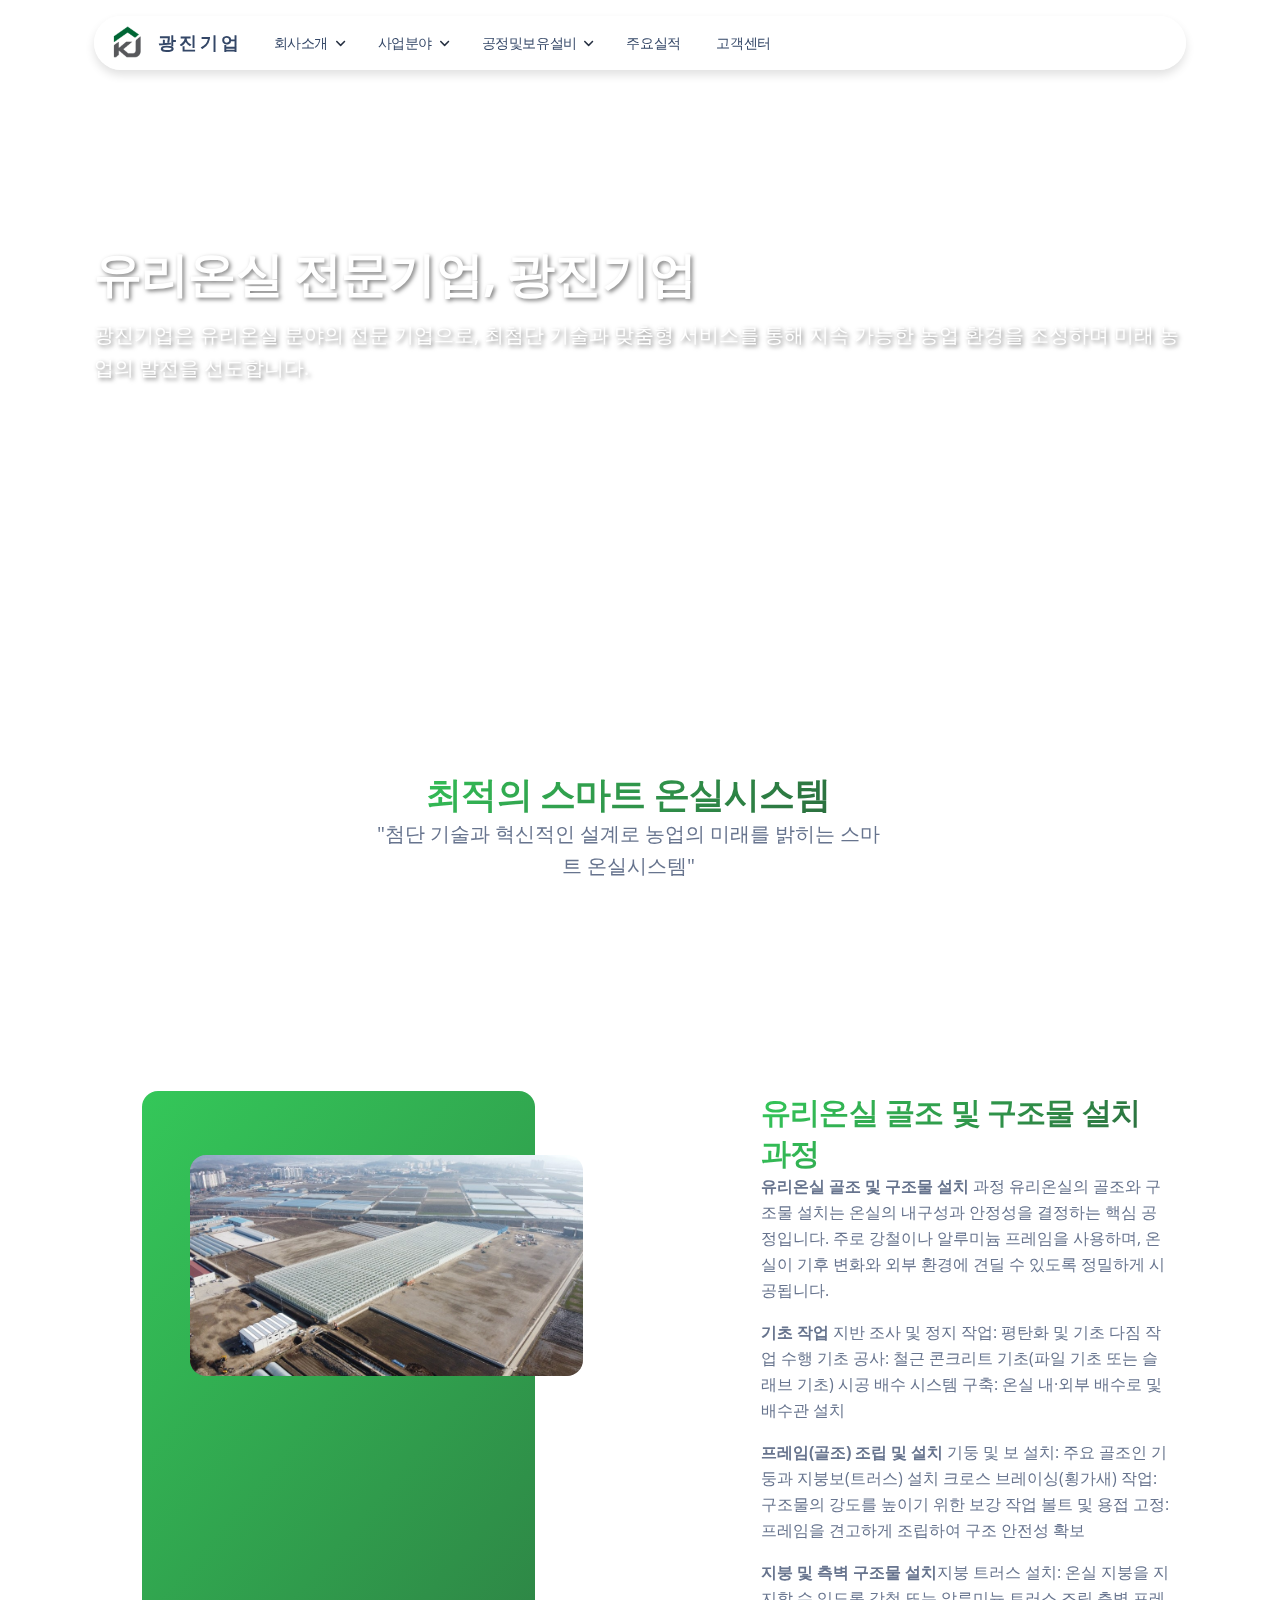
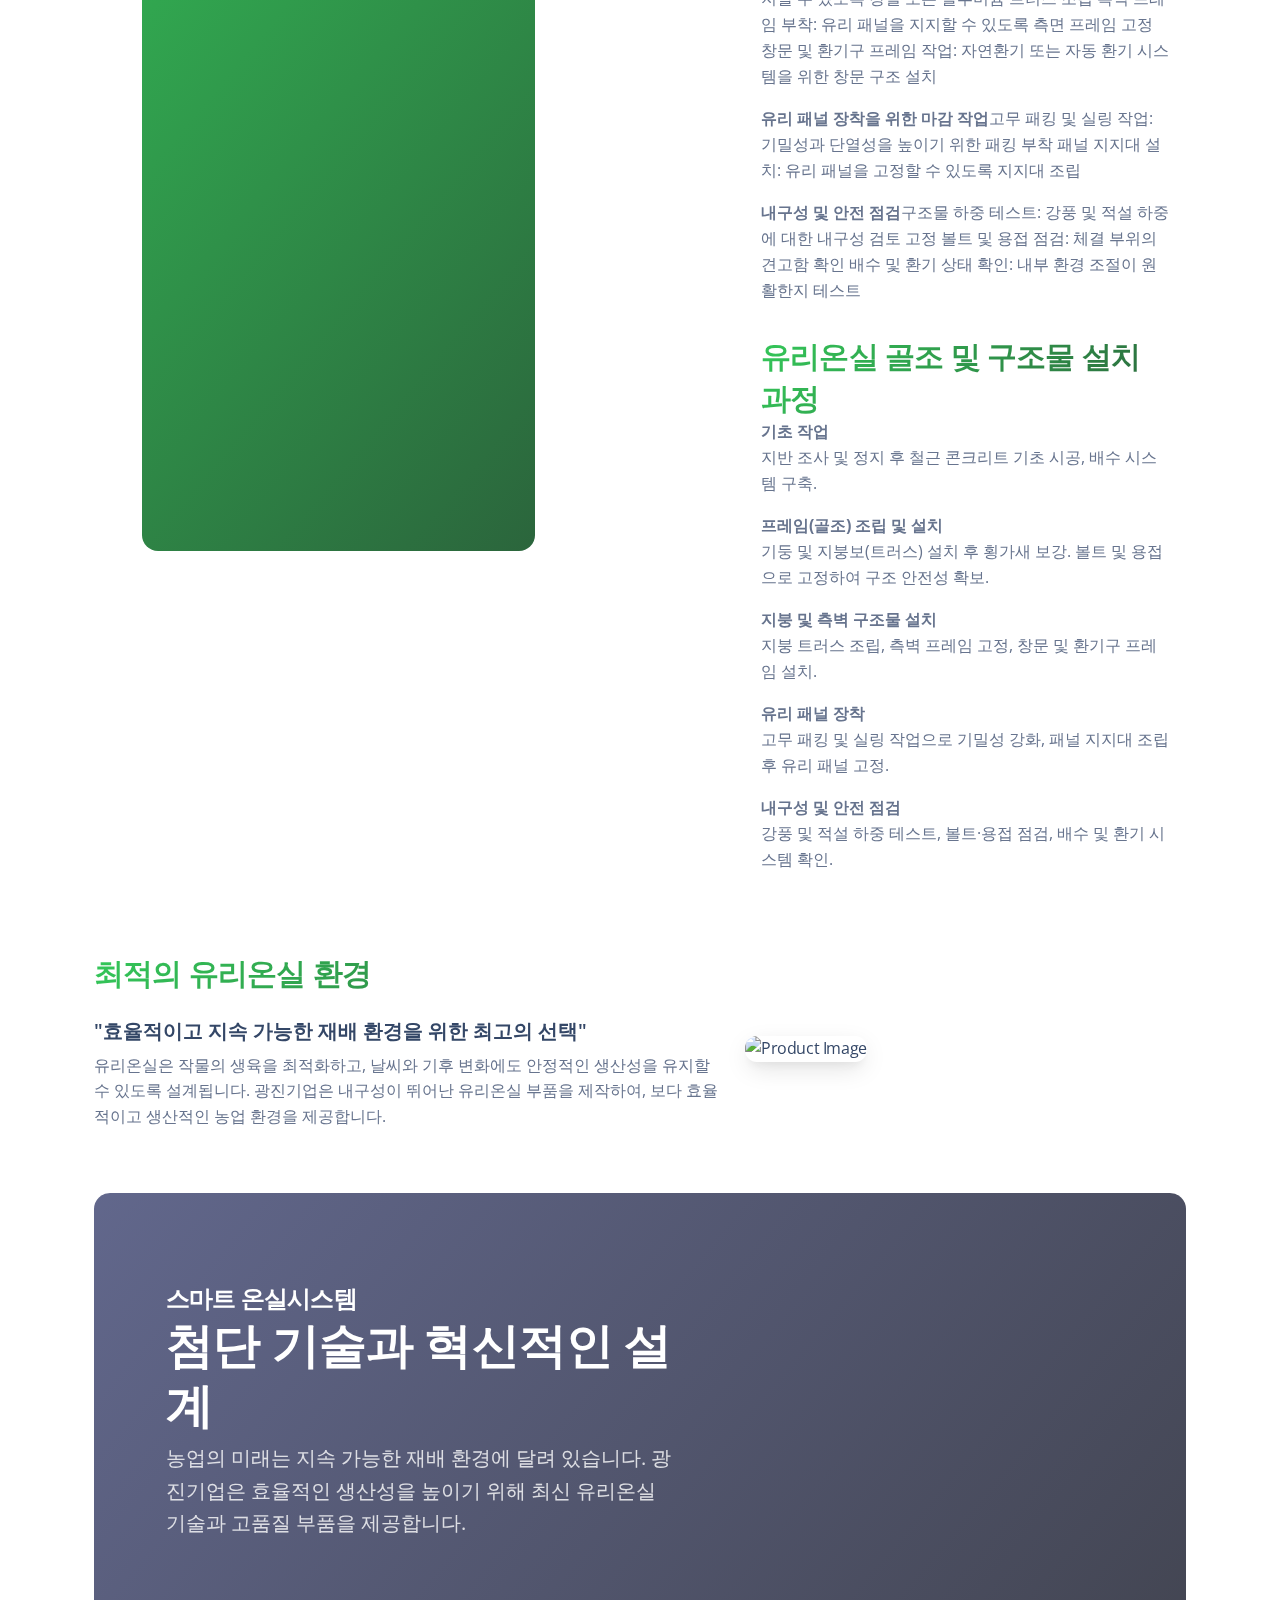
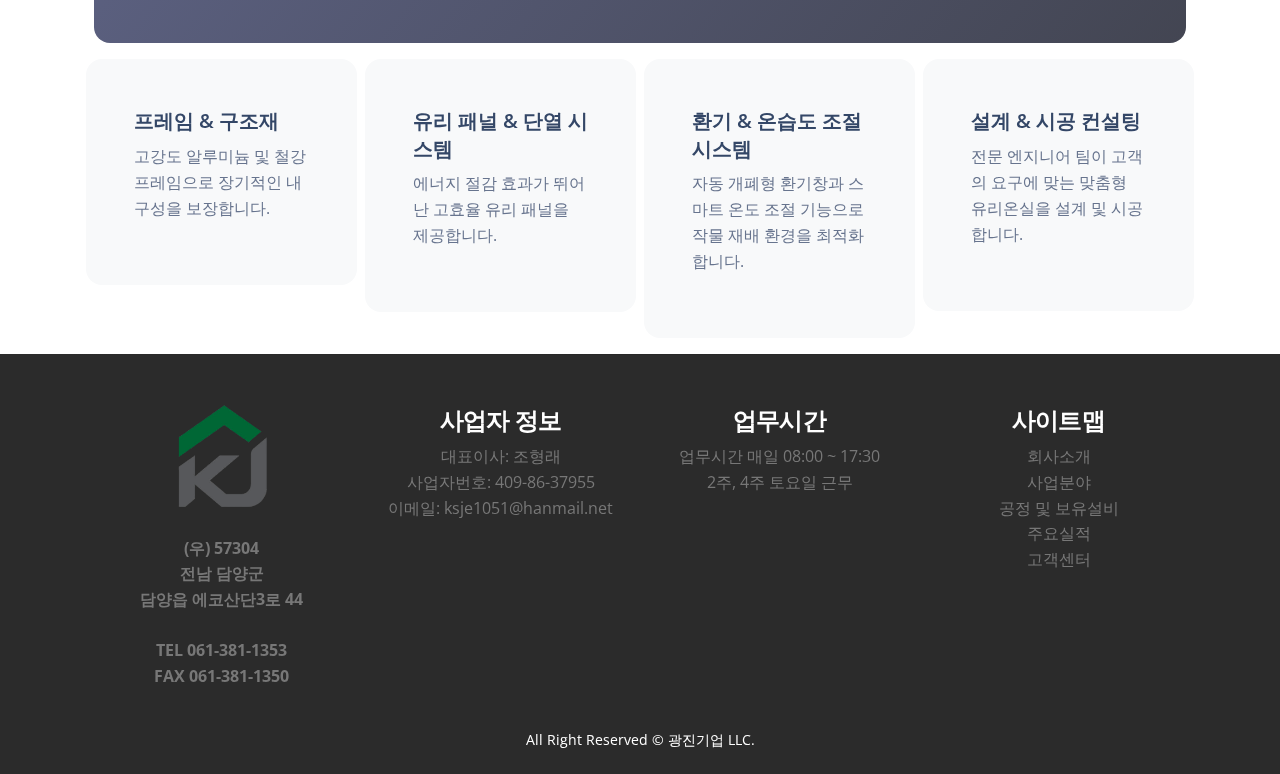
==== commit cf920da7: "약도 페이지 추가" ====
--- a/index.html
+++ b/index.html
@@ -79,7 +79,7 @@
                                                 class="dropdown-item border-radius-md">
                                                 <span class="ps-3">인증서현황</span>
                                             </a>
-                                            <a href="javascript:alert('해당 페이지는 준비중 입니다!');"
+                                            <a href="http://kwangjin.tech/location.html"
                                                 class="dropdown-item border-radius-md">
                                                 <span class="ps-3">약도</span>
                                             </a>
@@ -97,7 +97,7 @@
                                                 class="dropdown-item border-radius-md">
                                                 <span class="ps-3">인증서현황</span>
                                             </a>
-                                            <a href="javascript:alert('해당 페이지는 준비중 입니다!');"
+                                            <a href="http://kwangjin.tech/location.html"
                                                 class="dropdown-item border-radius-md">
                                                 <span class="ps-3">약도</span>
                                             </a>
@@ -270,7 +270,7 @@
                     </div>
                 </div>
                 <div class="col-lg-5 col-md-12 ms-auto order-1 order-md-1 order-lg-1">
-                    <!-- <div class="p-3 pt-0">
+                    <div class="p-3 pt-0">
                         <h3 class="text-gradient text-primary mb-0">유리온실 골조 및 구조물 설치 과정</h3>
                         <p><b>유리온실 골조 및 구조물 설치</b>
                             과정 유리온실의 골조와 구조물 설치는 온실의 내구성과 안정성을 결정하는 핵심 공정입니다. 주로 강철이나 알루미늄 프레임을 사용하며, 온실이 기후 변화와 외부
@@ -294,7 +294,7 @@
                             고정 볼트 및 용접 점검: 체결 부위의 견고함 확인
                             배수 및 환기 상태 확인: 내부 환경 조절이 원활한지 테스트
                         </p>
-                    </div> -->
+                    </div>
                     <div class="p-3 pt-0">
                         <h3 class="text-gradient text-primary mb-0">유리온실 골조 및 구조물 설치 과정</h3>
 
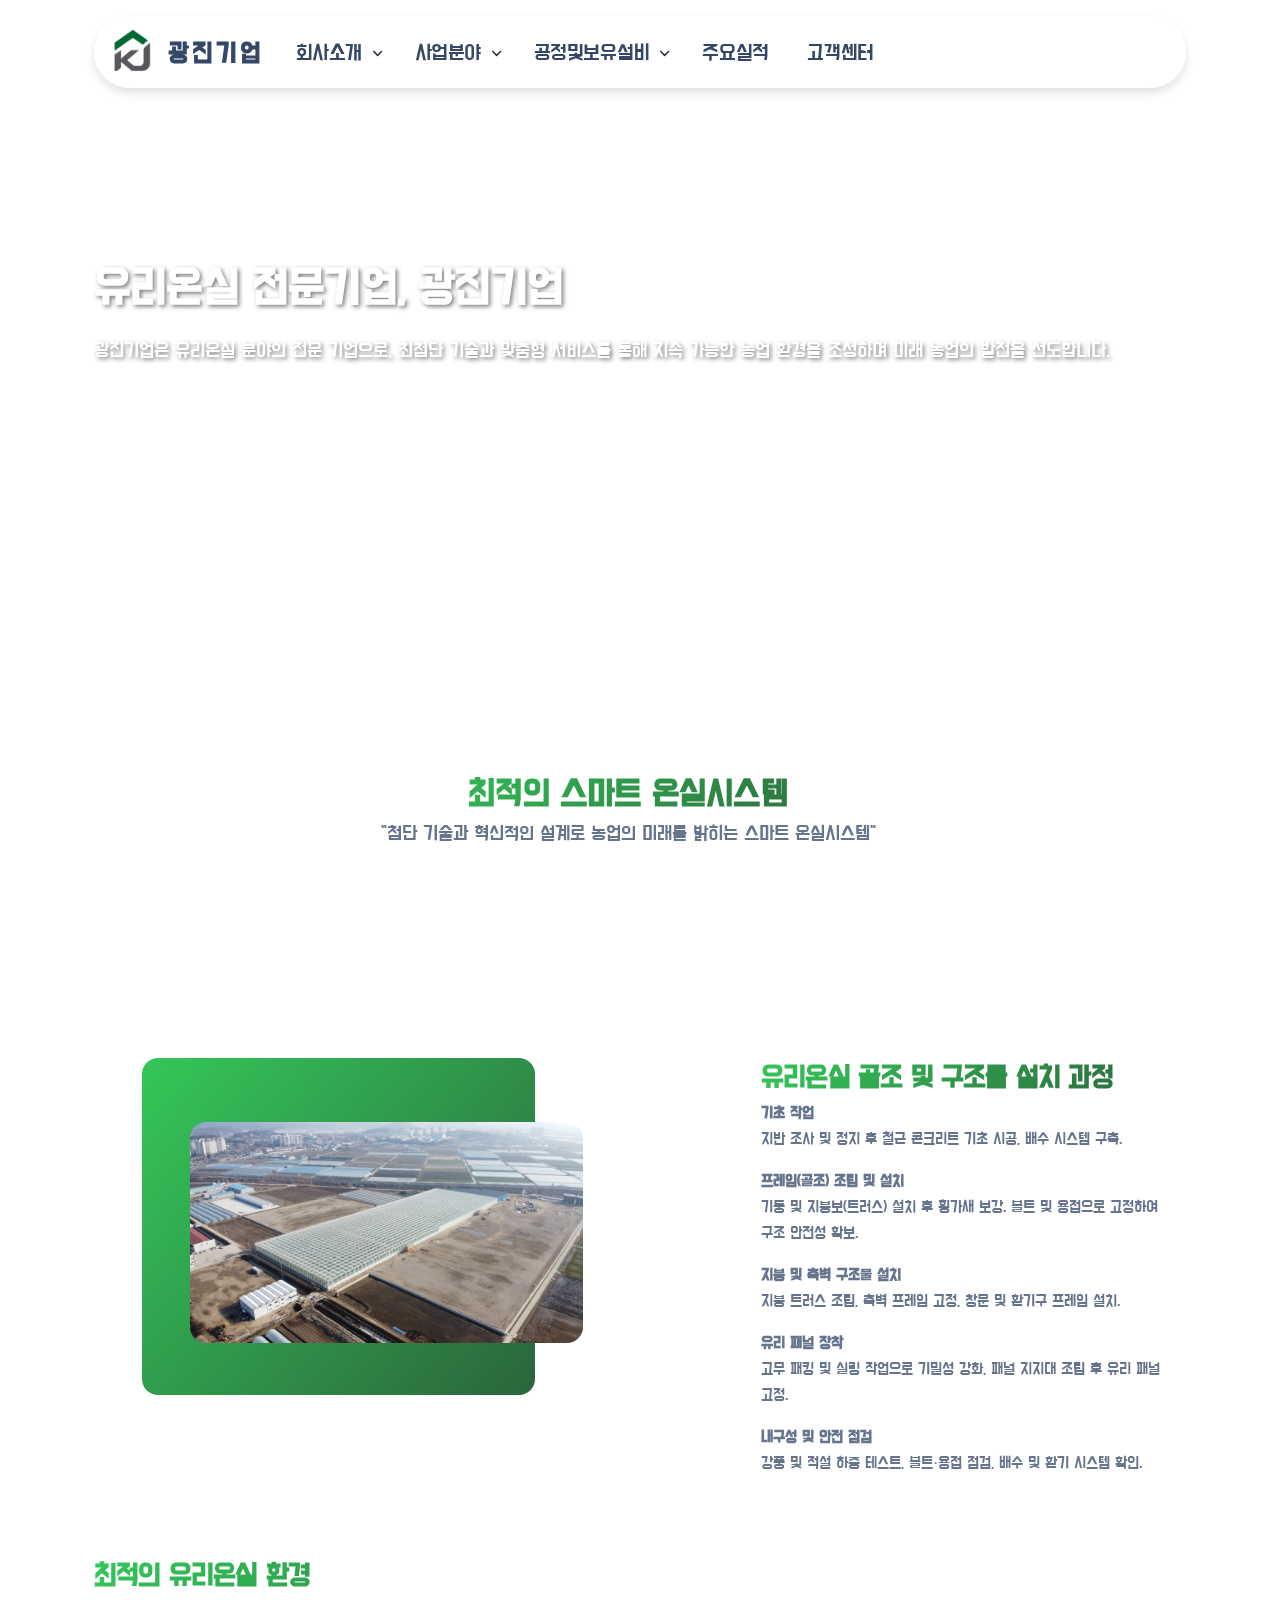
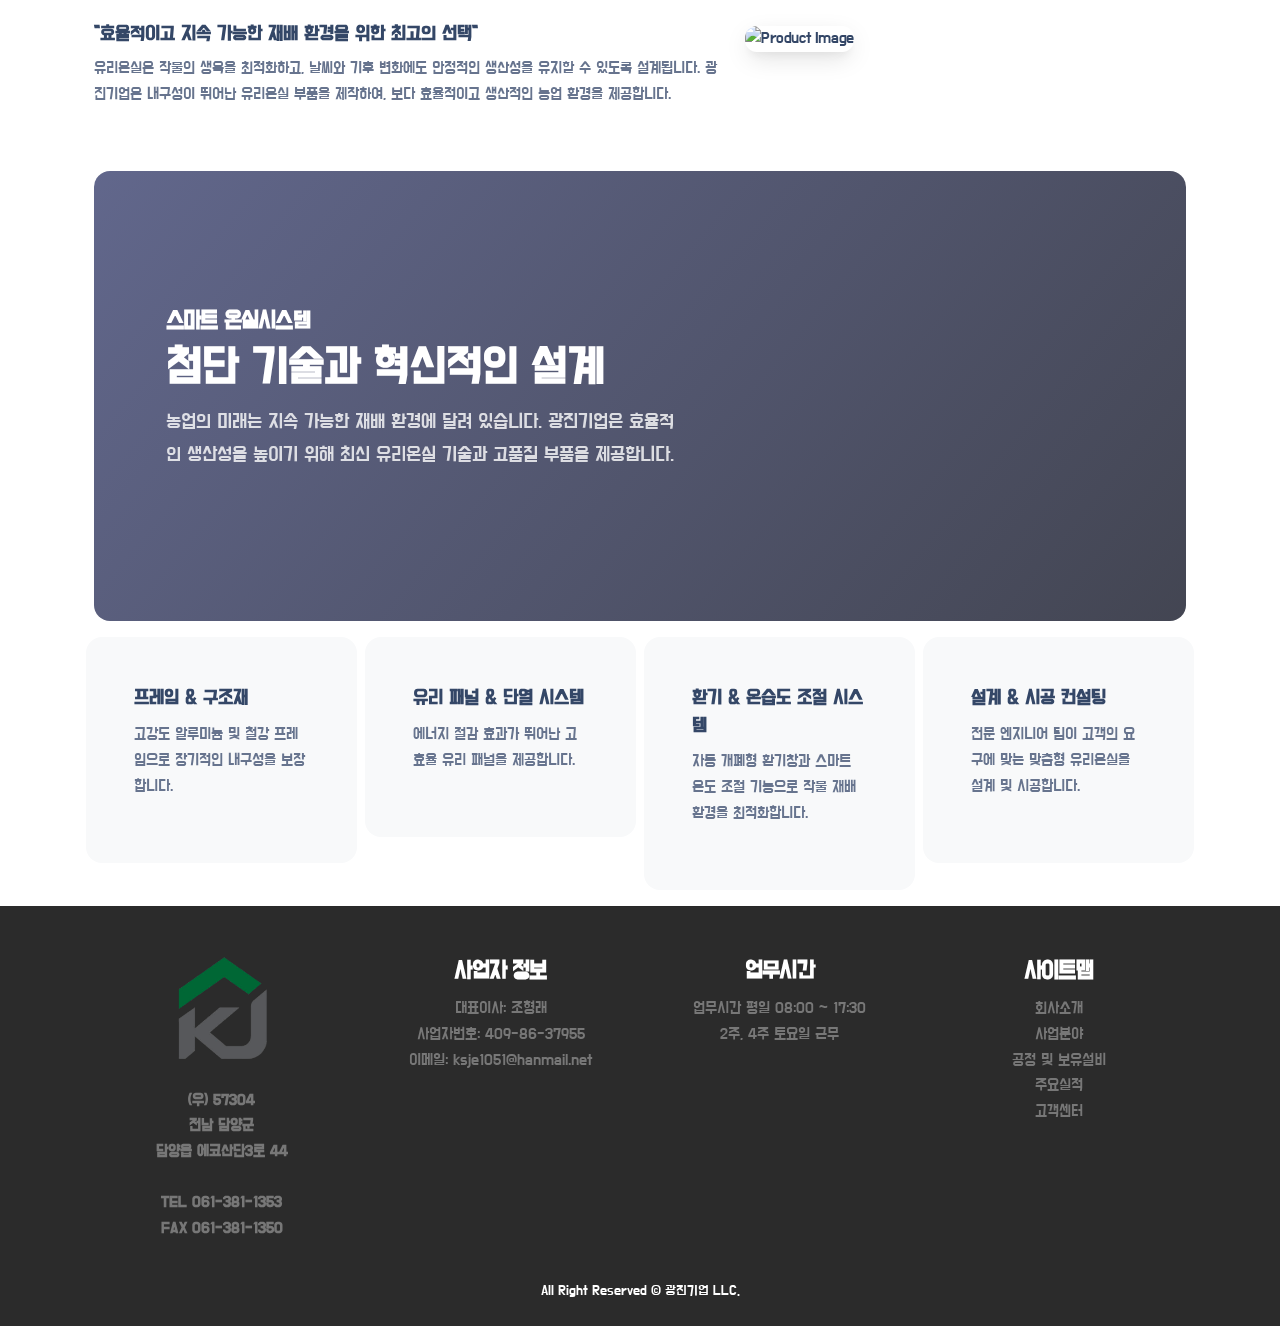
==== commit de836f9d: "폰트 변경 및 사진" ====
--- a/index.html
+++ b/index.html
@@ -29,6 +29,14 @@
 
 
     <link href="https://fonts.googleapis.com/css?family=M+PLUS+Rounded+1c" rel="stylesheet">
+    <link rel="preconnect" href="https://fonts.googleapis.com">
+    <link rel="preconnect" href="https://fonts.gstatic.com" crossorigin>
+    <link href="https://fonts.googleapis.com/css2?family=Do+Hyeon&family=Jua&family=Nanum+Gothic+Coding&display=swap"
+        rel="stylesheet">
+    <link rel="preconnect" href="https://fonts.googleapis.com">
+    <link rel="preconnect" href="https://fonts.gstatic.com" crossorigin>
+    <link href="https://fonts.googleapis.com/css2?family=Do+Hyeon&family=Jua&family=Nanum+Gothic+Coding&display=swap"
+        rel="stylesheet">
 </head>
 
 <body class="index-page">
@@ -40,10 +48,10 @@
                     class="navbar navbar-expand-lg  blur blur-rounded top-0 z-index-fixed shadow position-absolute my-3 py-2 start-0 end-0 mx-4">
                     <div class="container-fluid px-0">
                         <img src="assets/img/main/kwangjin_logo.png"
-                            style="width: 30px; margin-bottom: 0.15rem; margin-left: 0.1rem;">
-                        <a class="navbar-brand font-weight-bolder ms-sm-3" href="http://kwangjin.tech/index.html"
+                            style="width: 2.5rem; margin-bottom: 0.15rem; margin-left: 0.1rem;">
+                        <a class="navbar-brand font-weight-bolder ms-sm-3 test" href="http://kwangjin.tech/index.html"
                             rel="tooltip" title="Designed and Coded by Creative Tim" data-placement="bottom"
-                            style="font-size: 1.1rem; padding: 0; letter-spacing: 3px; font-family: 'M PLUS Rounded 1c';">
+                            style="font-size: 1.7rem; padding: 0; letter-spacing: 3px; padding-top: 0.2rem;">
                             광진기업
                         </a>
                         <button class="navbar-toggler shadow-none ms-2" type="button" data-bs-toggle="collapse"
@@ -56,7 +64,7 @@
                             </span>
                         </button>
                         <div class="collapse navbar-collapse pt-3 pb-2 py-lg-0 w-100" id="navigation">
-                            <ul class="navbar-nav navbar-nav-hover w-100">
+                            <ul class="navbar-nav navbar-nav-hover w-100 pt-1">
                                 <li class="nav-item dropdown dropdown-hover mx-2">
                                     <a class="nav-link ps-2 d-flex justify-content-between cursor-pointer align-items-center"
                                         href="javascript:;" id="dropdownMenuPages" data-bs-toggle="dropdown"
@@ -272,31 +280,6 @@
                 <div class="col-lg-5 col-md-12 ms-auto order-1 order-md-1 order-lg-1">
                     <div class="p-3 pt-0">
                         <h3 class="text-gradient text-primary mb-0">유리온실 골조 및 구조물 설치 과정</h3>
-                        <p><b>유리온실 골조 및 구조물 설치</b>
-                            과정 유리온실의 골조와 구조물 설치는 온실의 내구성과 안정성을 결정하는 핵심 공정입니다. 주로 강철이나 알루미늄 프레임을 사용하며, 온실이 기후 변화와 외부
-                            환경에 견딜
-                            수 있도록 정밀하게 시공됩니다.
-                        </p>
-                        <p><b>기초 작업</b> 지반 조사 및 정지 작업: 평탄화 및 기초 다짐 작업 수행
-                            기초 공사: 철근 콘크리트 기초(파일 기초 또는 슬래브 기초) 시공
-                            배수 시스템 구축: 온실 내·외부 배수로 및 배수관 설치
-                        </p>
-                        <p><b>프레임(골조) 조립 및 설치 </b>기둥 및 보 설치: 주요 골조인 기둥과 지붕보(트러스) 설치
-                            크로스 브레이싱(횡가새) 작업: 구조물의 강도를 높이기 위한 보강 작업
-                            볼트 및 용접 고정: 프레임을 견고하게 조립하여 구조 안전성 확보</p>
-                        <p><b>지붕 및 측벽 구조물 설치</b>지붕 트러스 설치: 온실 지붕을 지지할 수 있도록 강철 또는 알루미늄 트러스 조립
-                            측벽 프레임 부착: 유리 패널을 지지할 수 있도록 측면 프레임 고정
-                            창문 및 환기구 프레임 작업: 자연환기 또는 자동 환기 시스템을 위한 창문 구조 설치</p>
-                        <p><b>유리 패널 장착을 위한 마감 작업</b>고무 패킹 및 실링 작업: 기밀성과 단열성을 높이기 위한 패킹 부착
-                            패널 지지대 설치: 유리 패널을 고정할 수 있도록 지지대 조립
-                        </p>
-                        <p><b>내구성 및 안전 점검</b>구조물 하중 테스트: 강풍 및 적설 하중에 대한 내구성 검토
-                            고정 볼트 및 용접 점검: 체결 부위의 견고함 확인
-                            배수 및 환기 상태 확인: 내부 환경 조절이 원활한지 테스트
-                        </p>
-                    </div>
-                    <div class="p-3 pt-0">
-                        <h3 class="text-gradient text-primary mb-0">유리온실 골조 및 구조물 설치 과정</h3>
 
                         <p><b>기초 작업</b><br>
                             지반 조사 및 정지 후 철근 콘크리트 기초 시공, 배수 시스템 구축.
@@ -428,7 +411,7 @@
                     <div style="text-align: center; color: #777777;">
                         <div style="color: #777777;">
                             <h4><strong style="color: #ffffff;">업무시간</strong></h4>
-                            업무시간 매일 08:00 ~ 17:30<br>
+                            업무시간 평일 08:00 ~ 17:30<br>
                             2주, 4주 토요일 근무<br>
                         </div>
                     </div>
@@ -491,6 +474,11 @@
         .text-shadow {
             text-shadow: 2px 2px 4px rgba(0, 0, 0, 0.5);
         }
+
+        body {
+            font-family: "Do Hyeon", sans-serif;
+            font-optical-sizing: auto;
+        }
     </style>
 </body>
 
--- a/assets/css/soft-design-system.css
+++ b/assets/css/soft-design-system.css
@@ -22293,7 +22293,7 @@
   color: #344767;
   padding: 0.5rem 1rem;
   font-weight: 400;
-  font-size: 0.875rem;
+  font-size: 1.4rem;
 }
 
 .navbar.navbar-absolute {
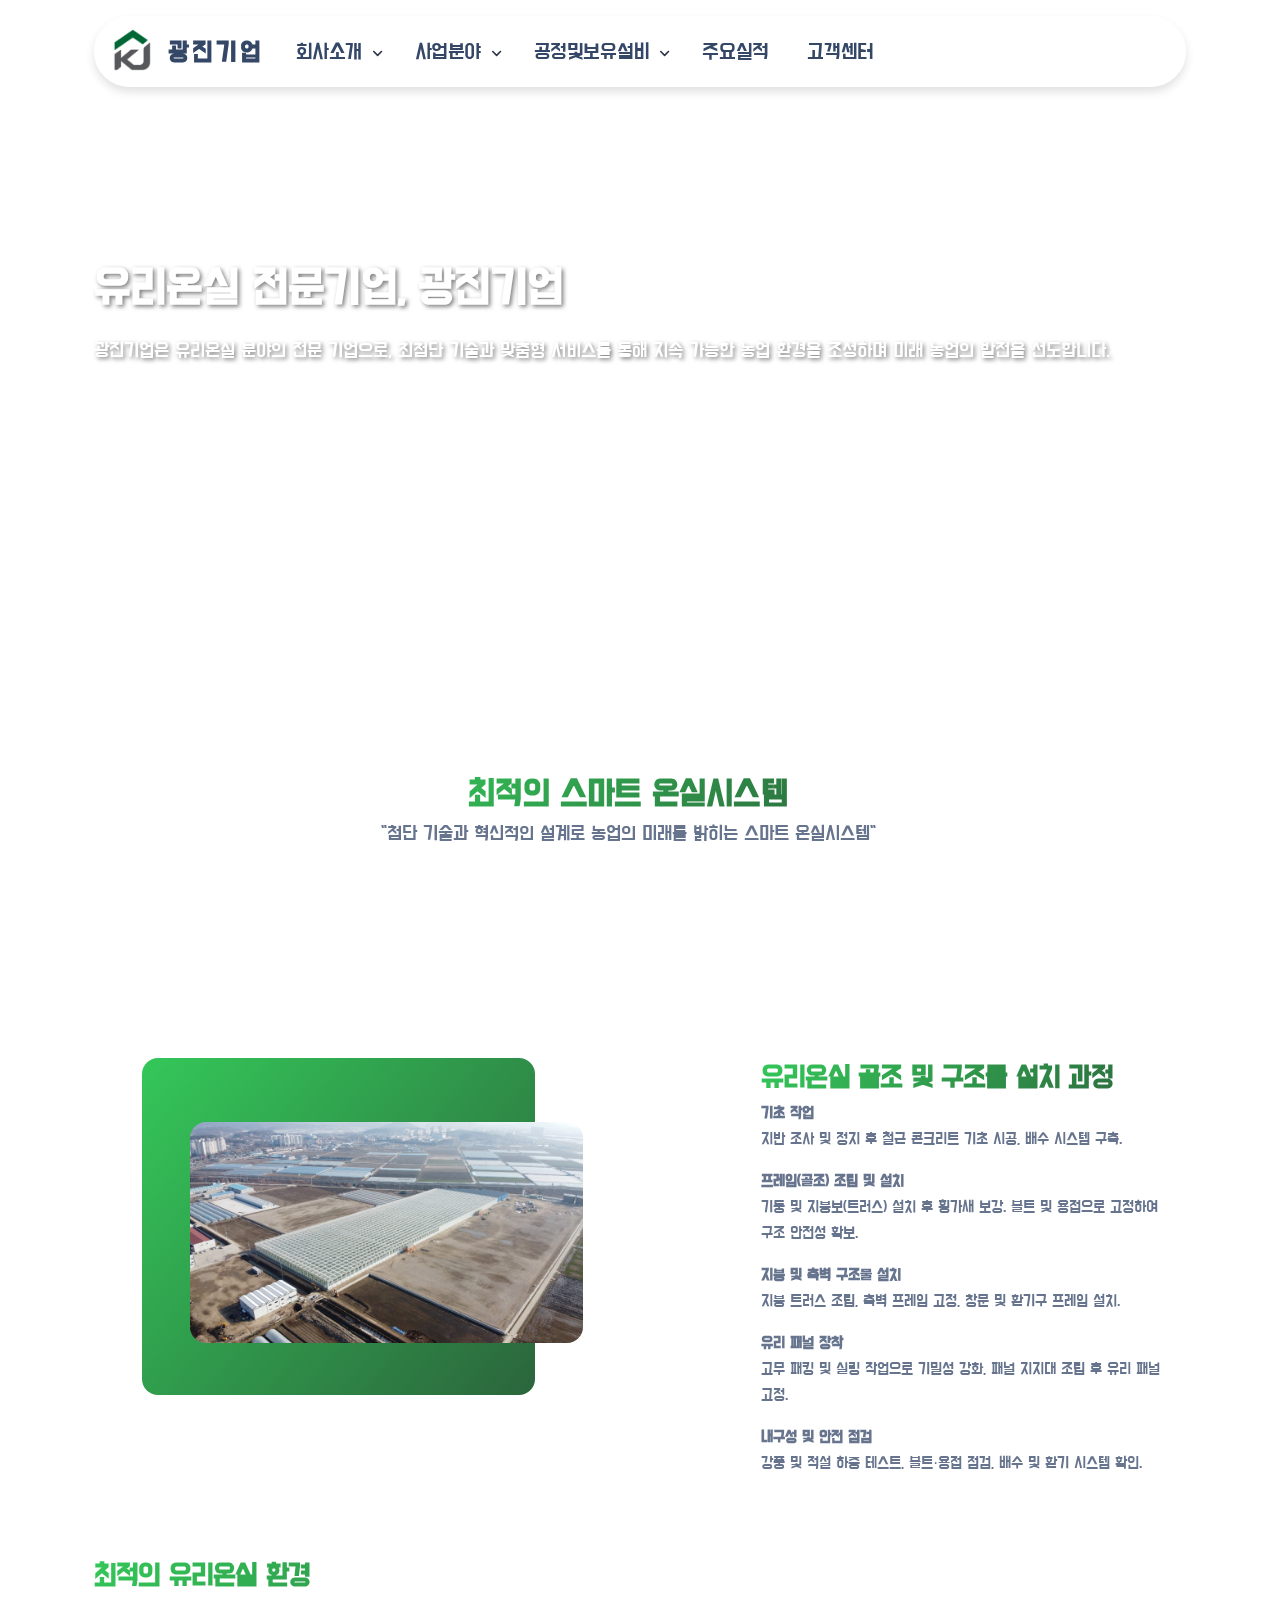
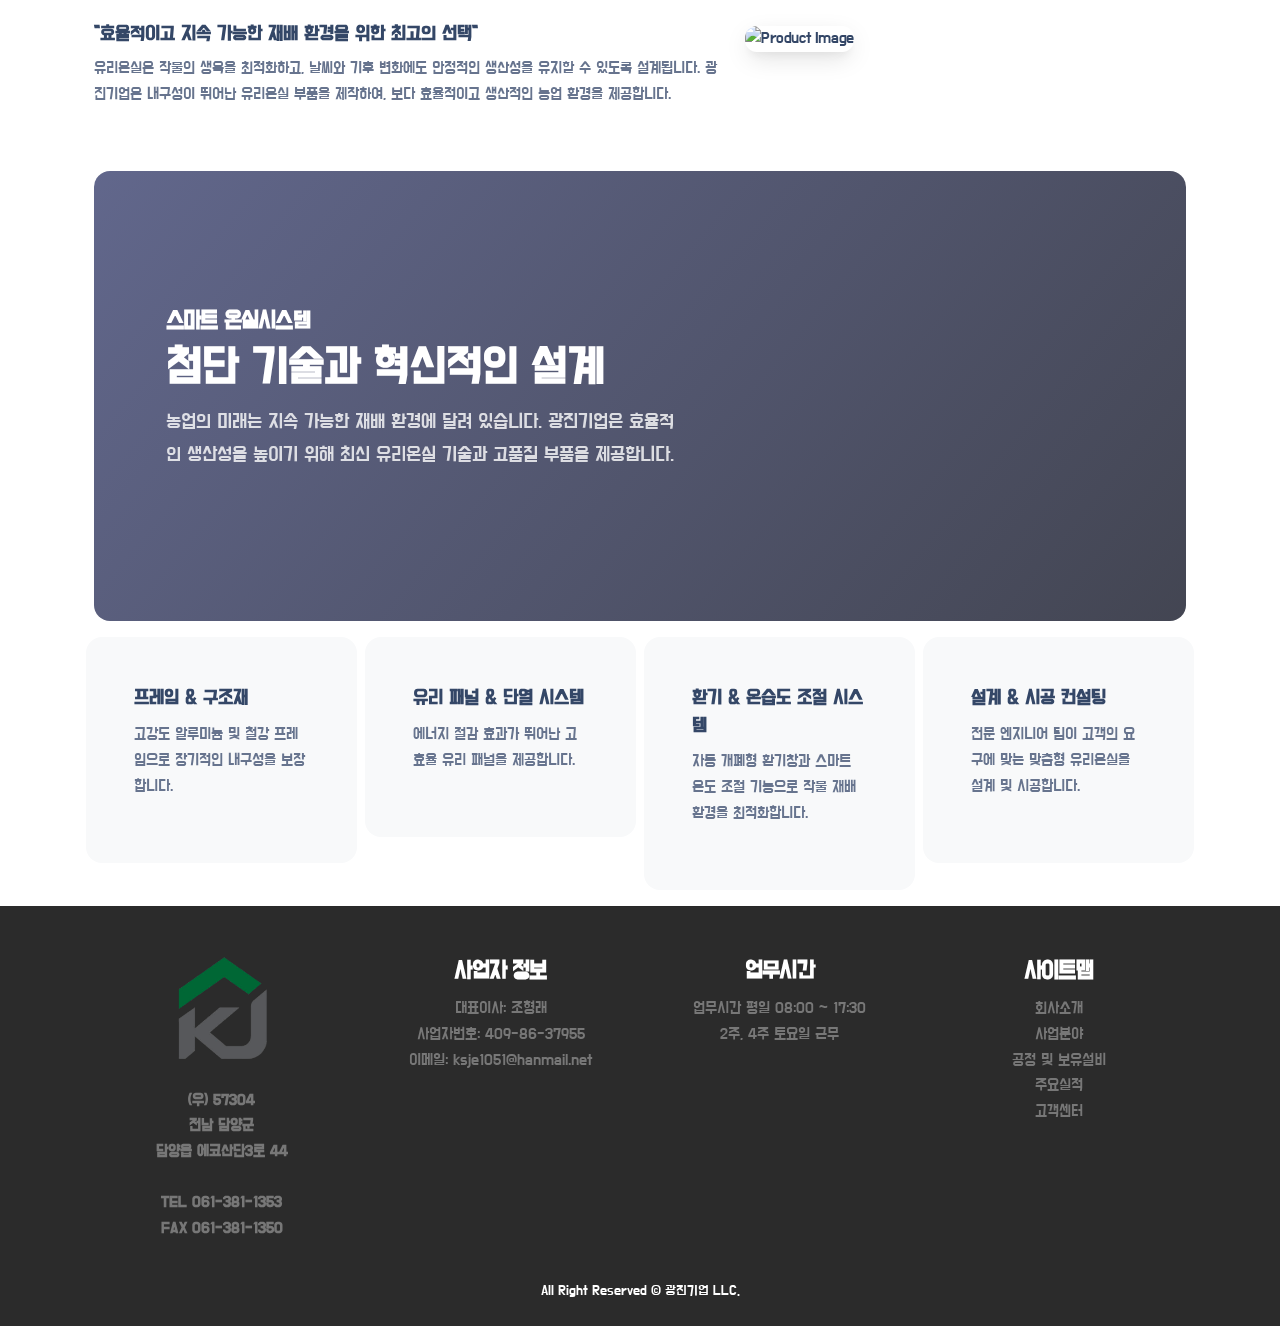
==== commit b354cc34: "글씨크기 수정" ====
--- a/index.html
+++ b/index.html
@@ -479,6 +479,14 @@
             font-family: "Do Hyeon", sans-serif;
             font-optical-sizing: auto;
         }
+
+        .navbar-nav>.nav-item>a {
+            font-size: 1.35rem;
+        }
+
+        .p-3 {
+            font-size: 1.2rem;
+        }
     </style>
 </body>
 
--- a/assets/css/soft-design-system.css
+++ b/assets/css/soft-design-system.css
@@ -22293,7 +22293,7 @@
   color: #344767;
   padding: 0.5rem 1rem;
   font-weight: 400;
-  font-size: 1.4rem;
+  font-size: 0.875rem;
 }
 
 .navbar.navbar-absolute {
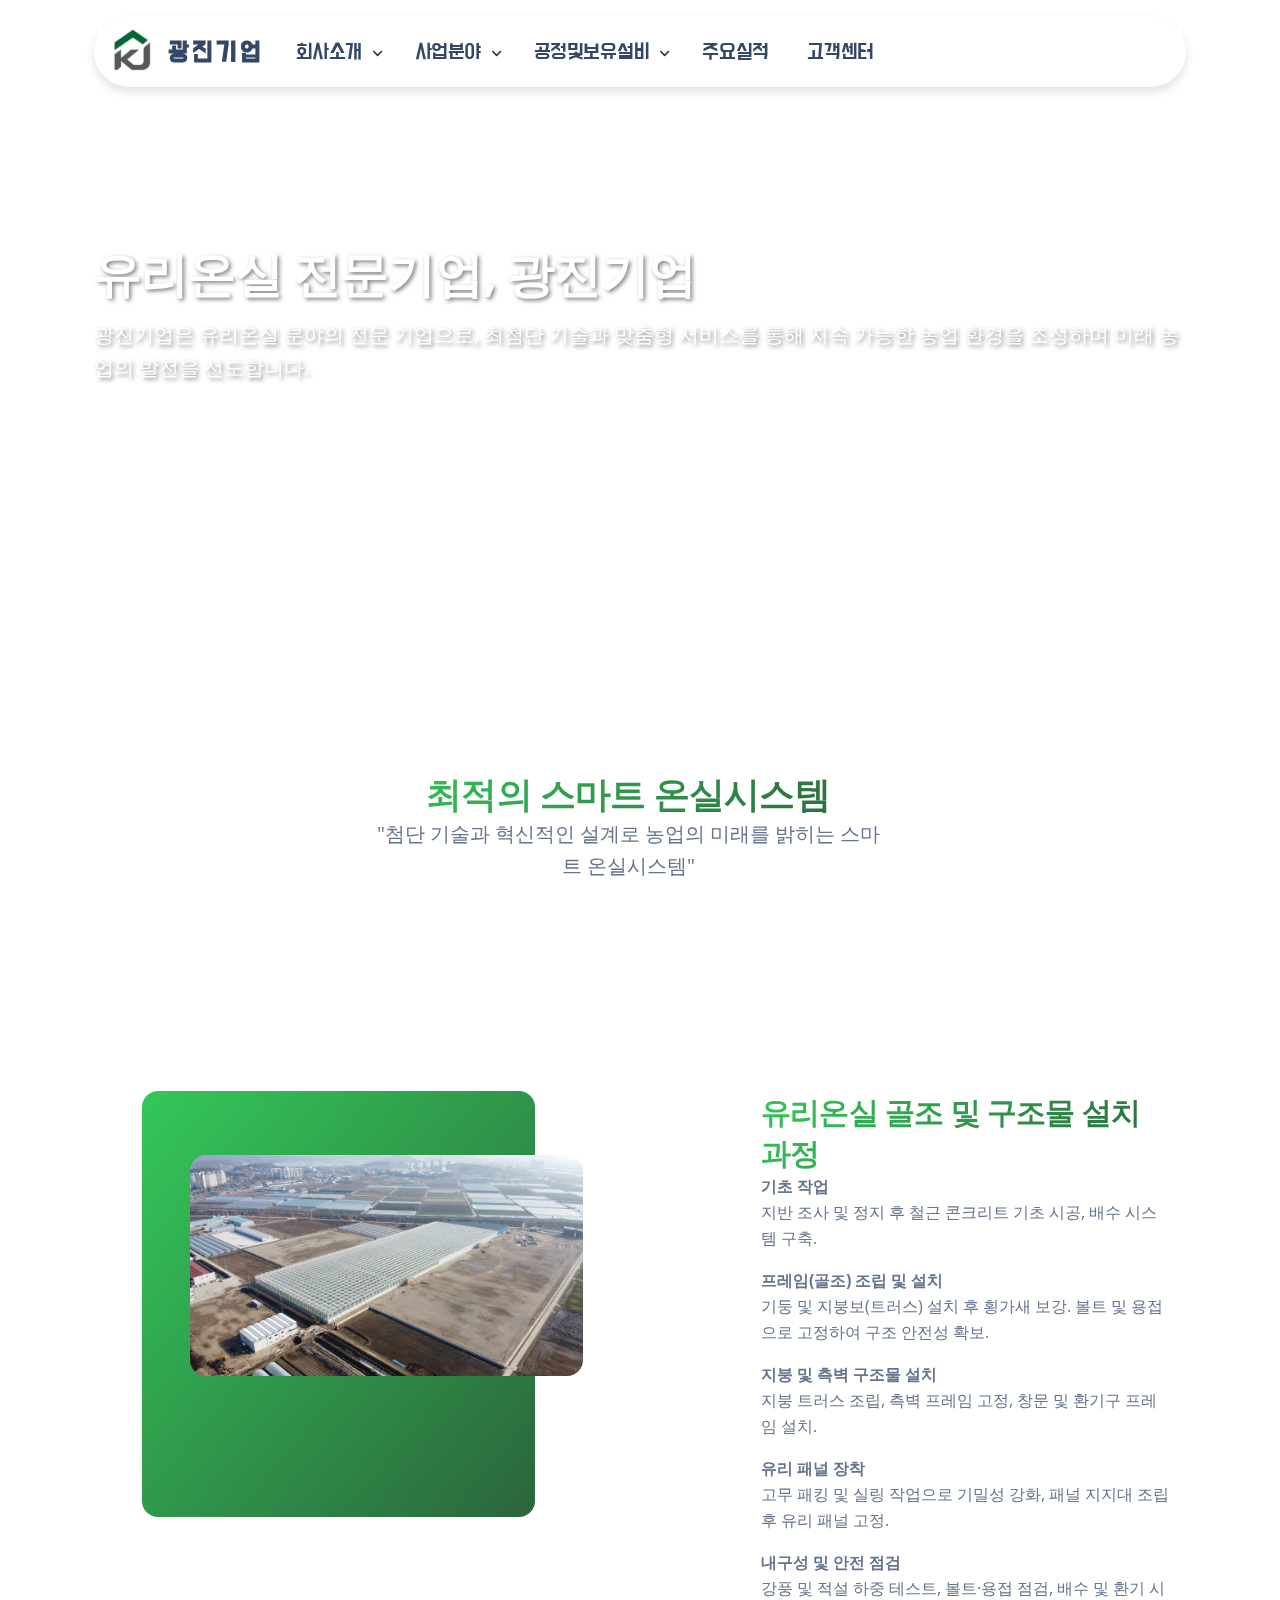
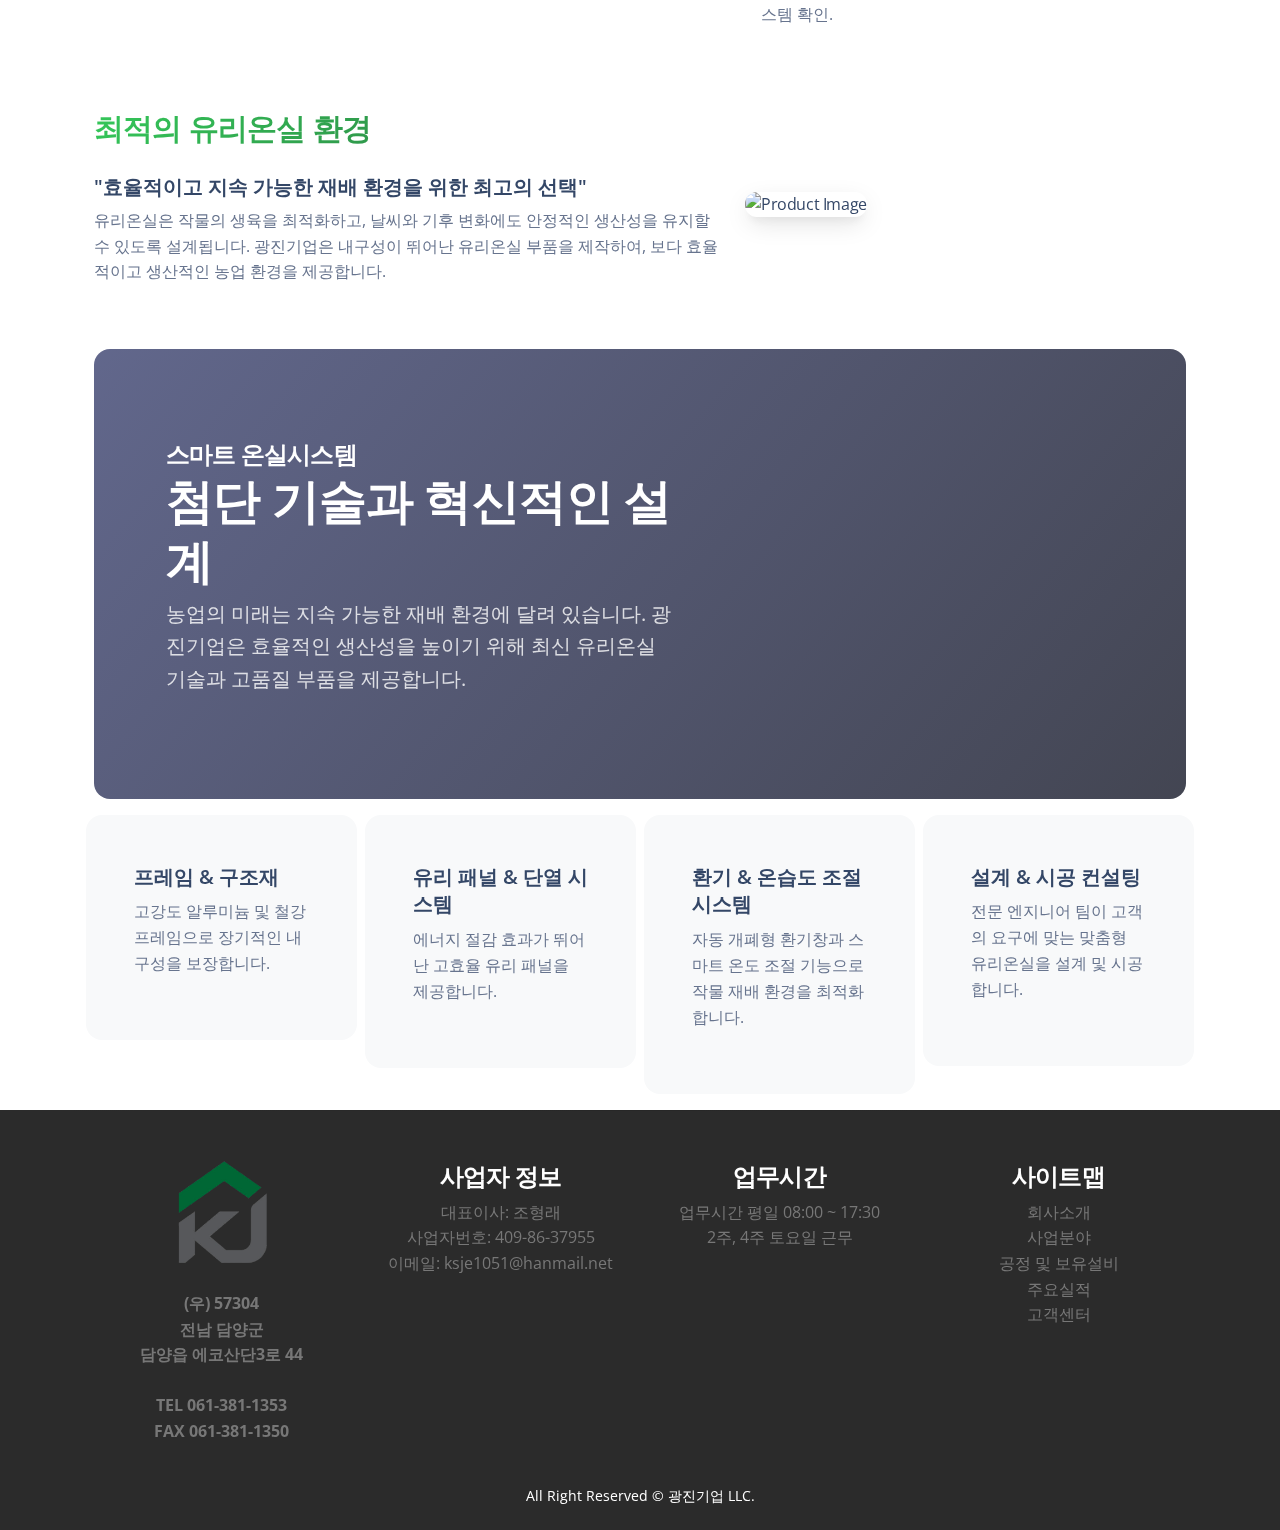
==== commit c3e7828c: "nav만 폰트 적용" ====
--- a/index.html
+++ b/index.html
@@ -475,9 +475,10 @@
             text-shadow: 2px 2px 4px rgba(0, 0, 0, 0.5);
         }
 
-        body {
+        nav {
             font-family: "Do Hyeon", sans-serif;
             font-optical-sizing: auto;
+            font-size: 1.5rem;
         }
 
         .navbar-nav>.nav-item>a {
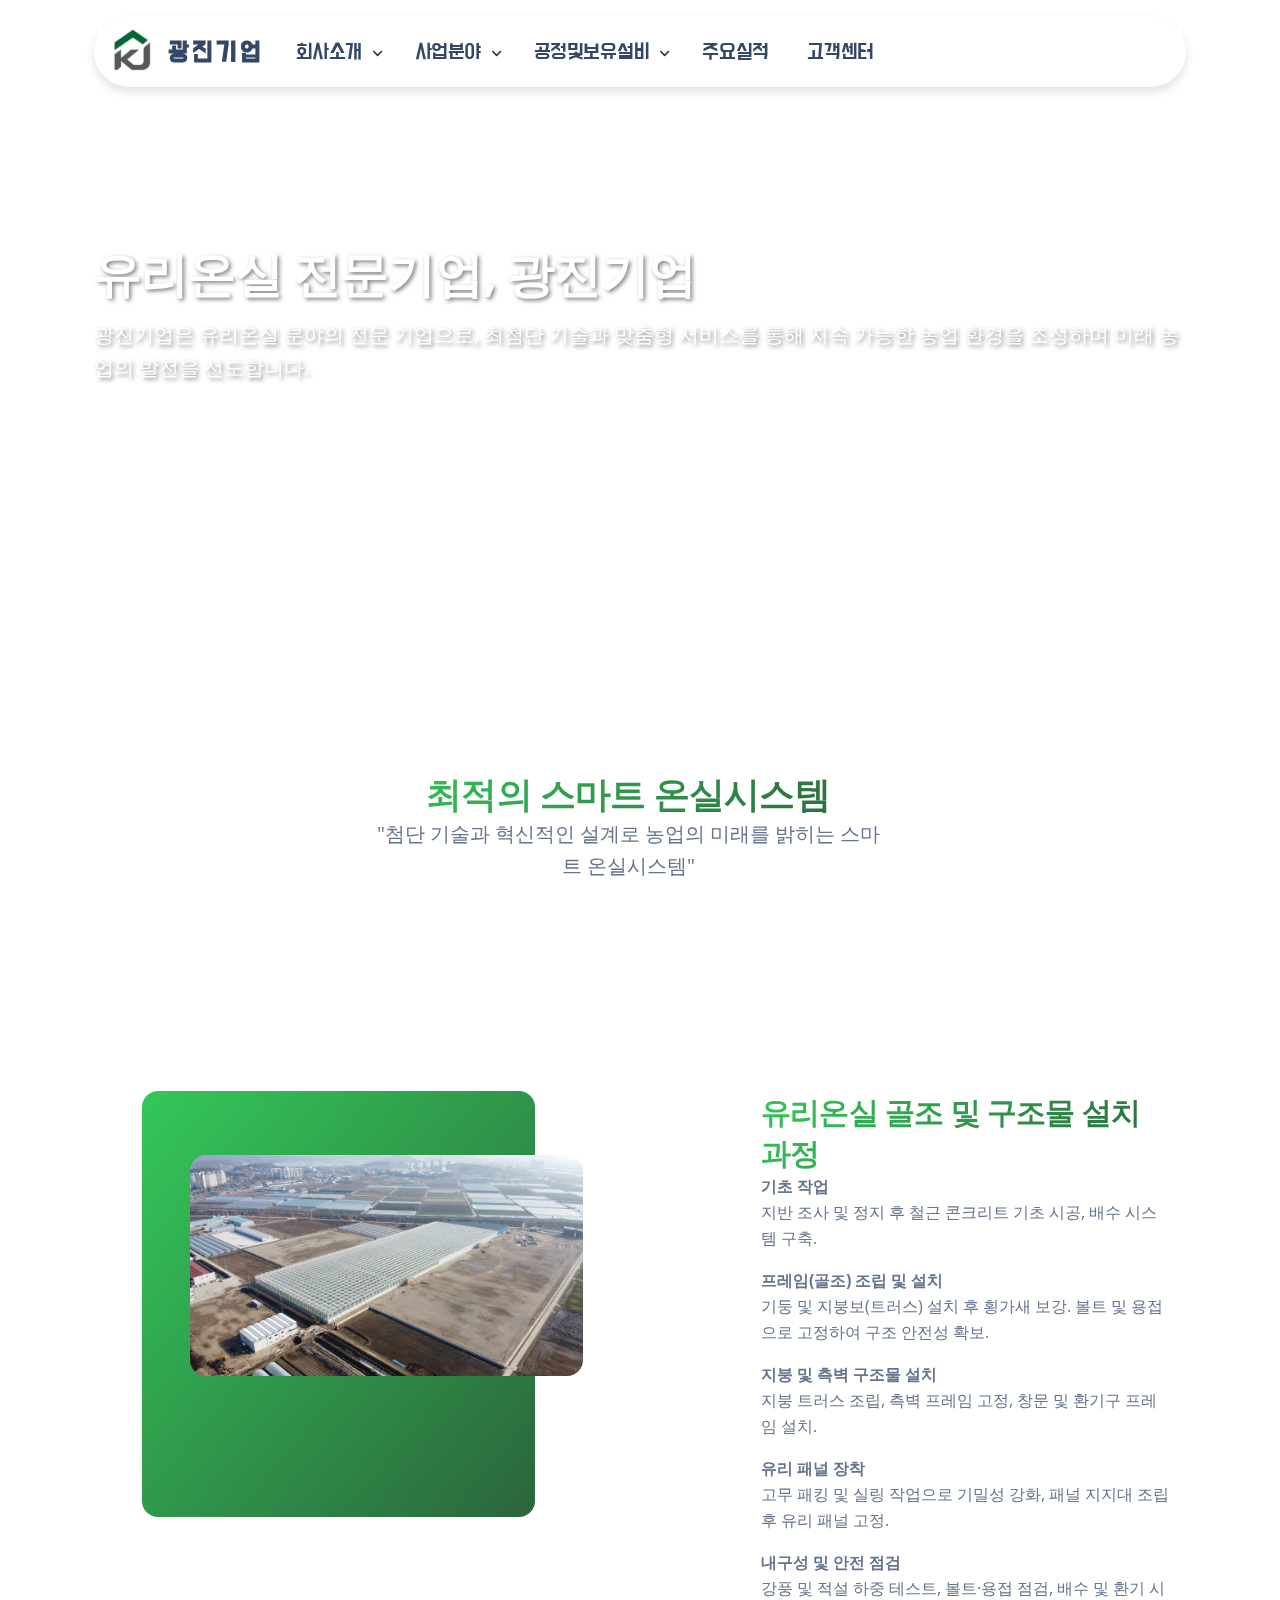
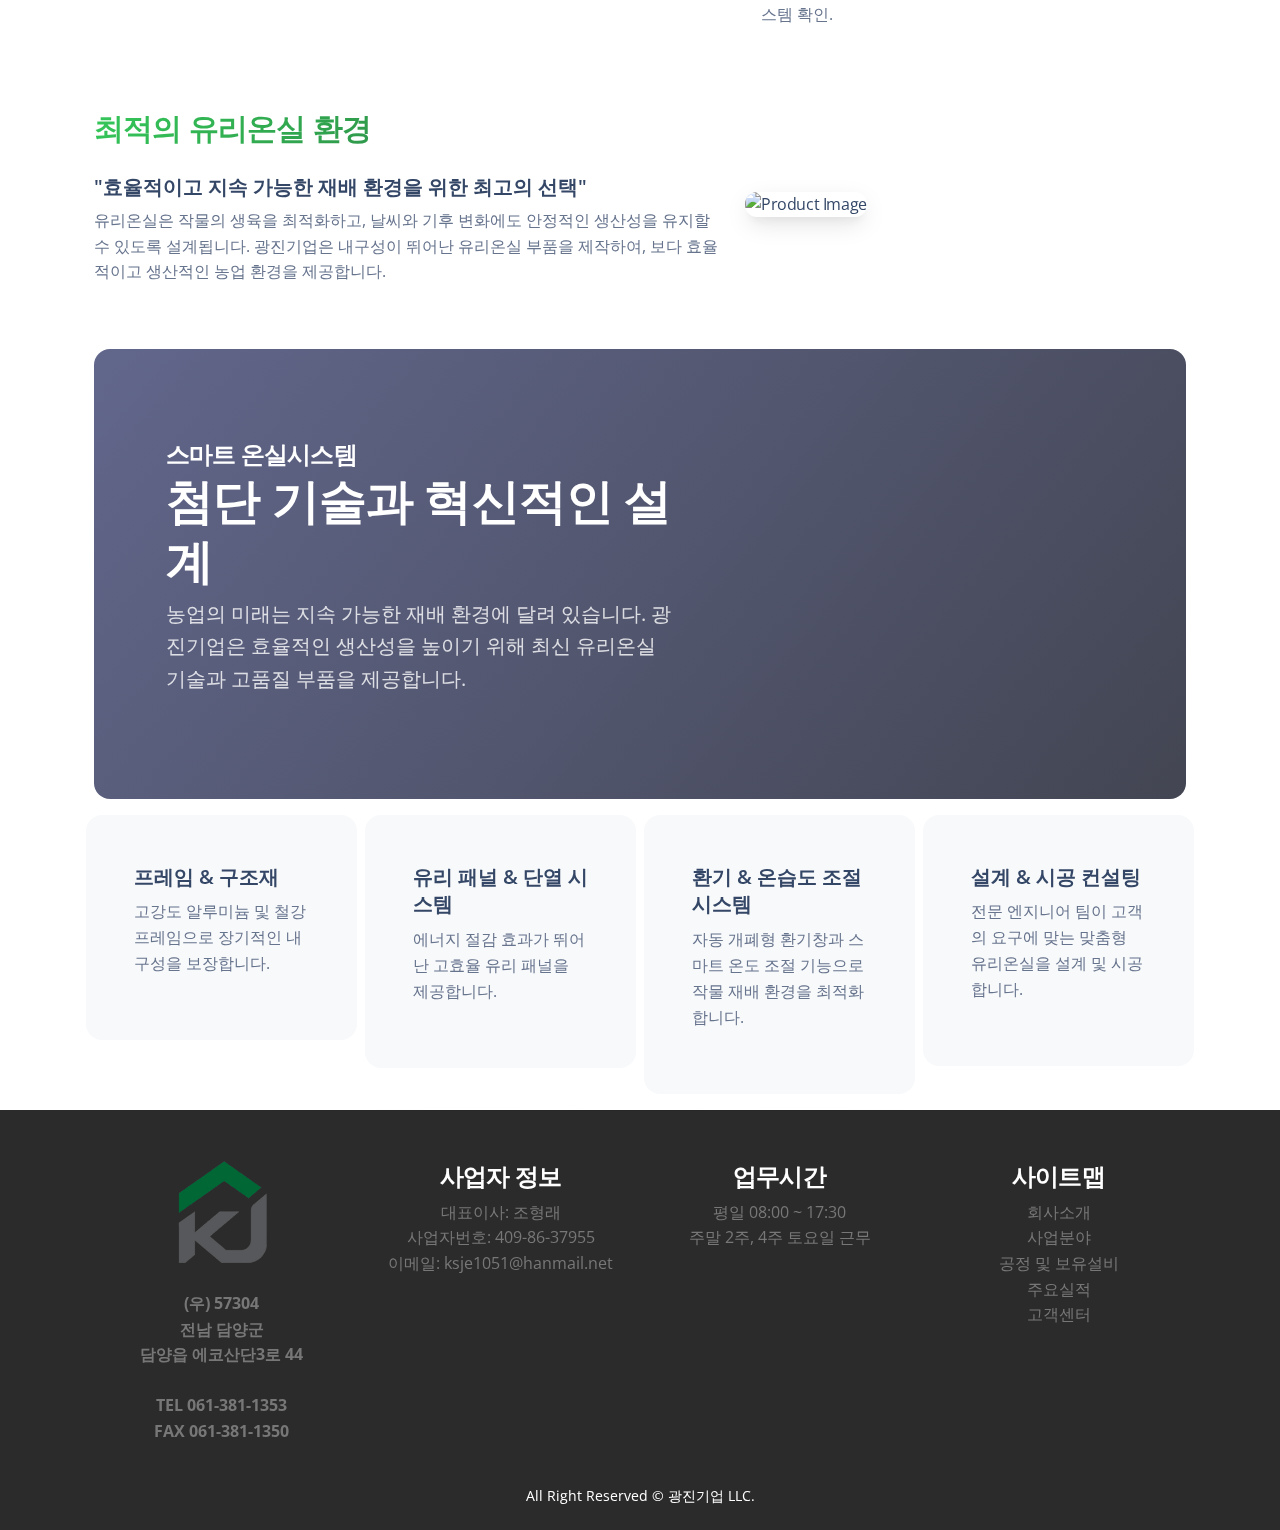
==== commit 6968fa59: "수정" ====
--- a/index.html
+++ b/index.html
@@ -411,8 +411,8 @@
                     <div style="text-align: center; color: #777777;">
                         <div style="color: #777777;">
                             <h4><strong style="color: #ffffff;">업무시간</strong></h4>
-                            업무시간 평일 08:00 ~ 17:30<br>
-                            2주, 4주 토요일 근무<br>
+                            평일 08:00 ~ 17:30<br>
+                            주말 2주, 4주 토요일 근무<br>
                         </div>
                     </div>
                 </div>
